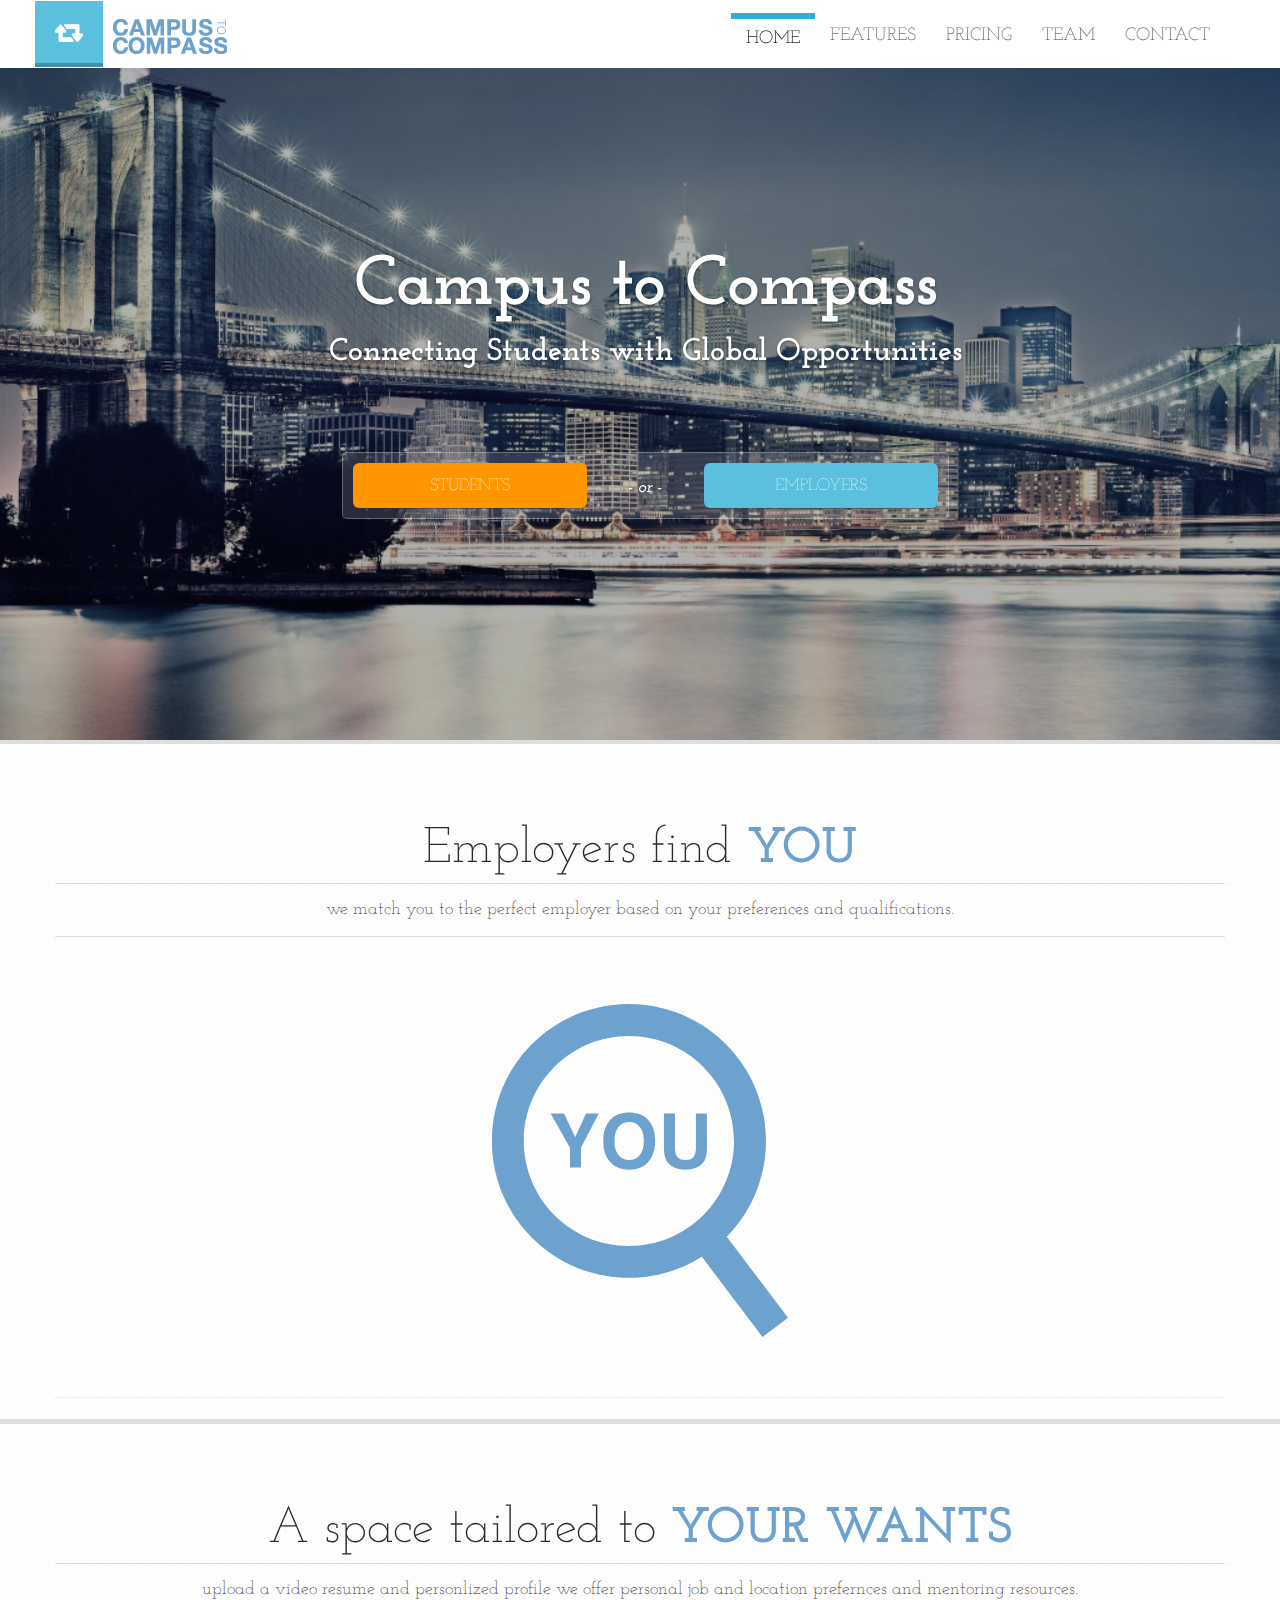
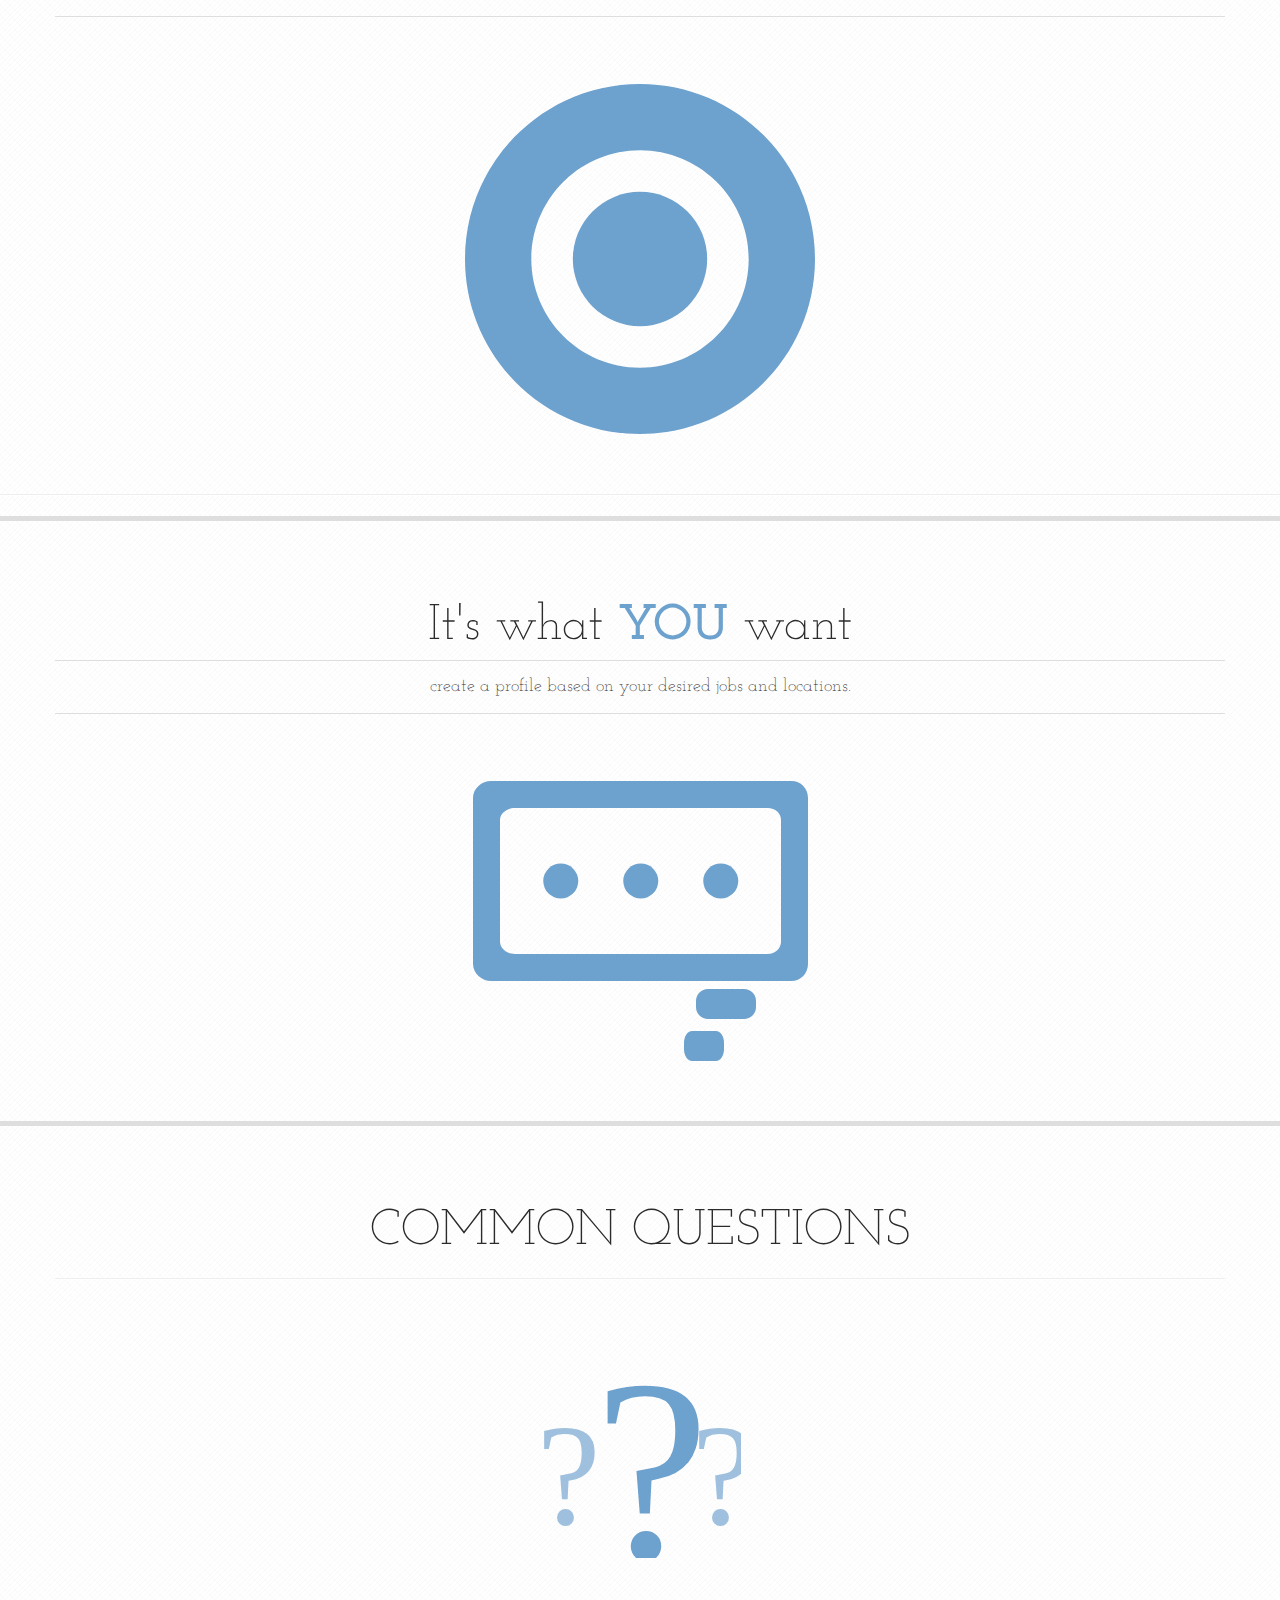
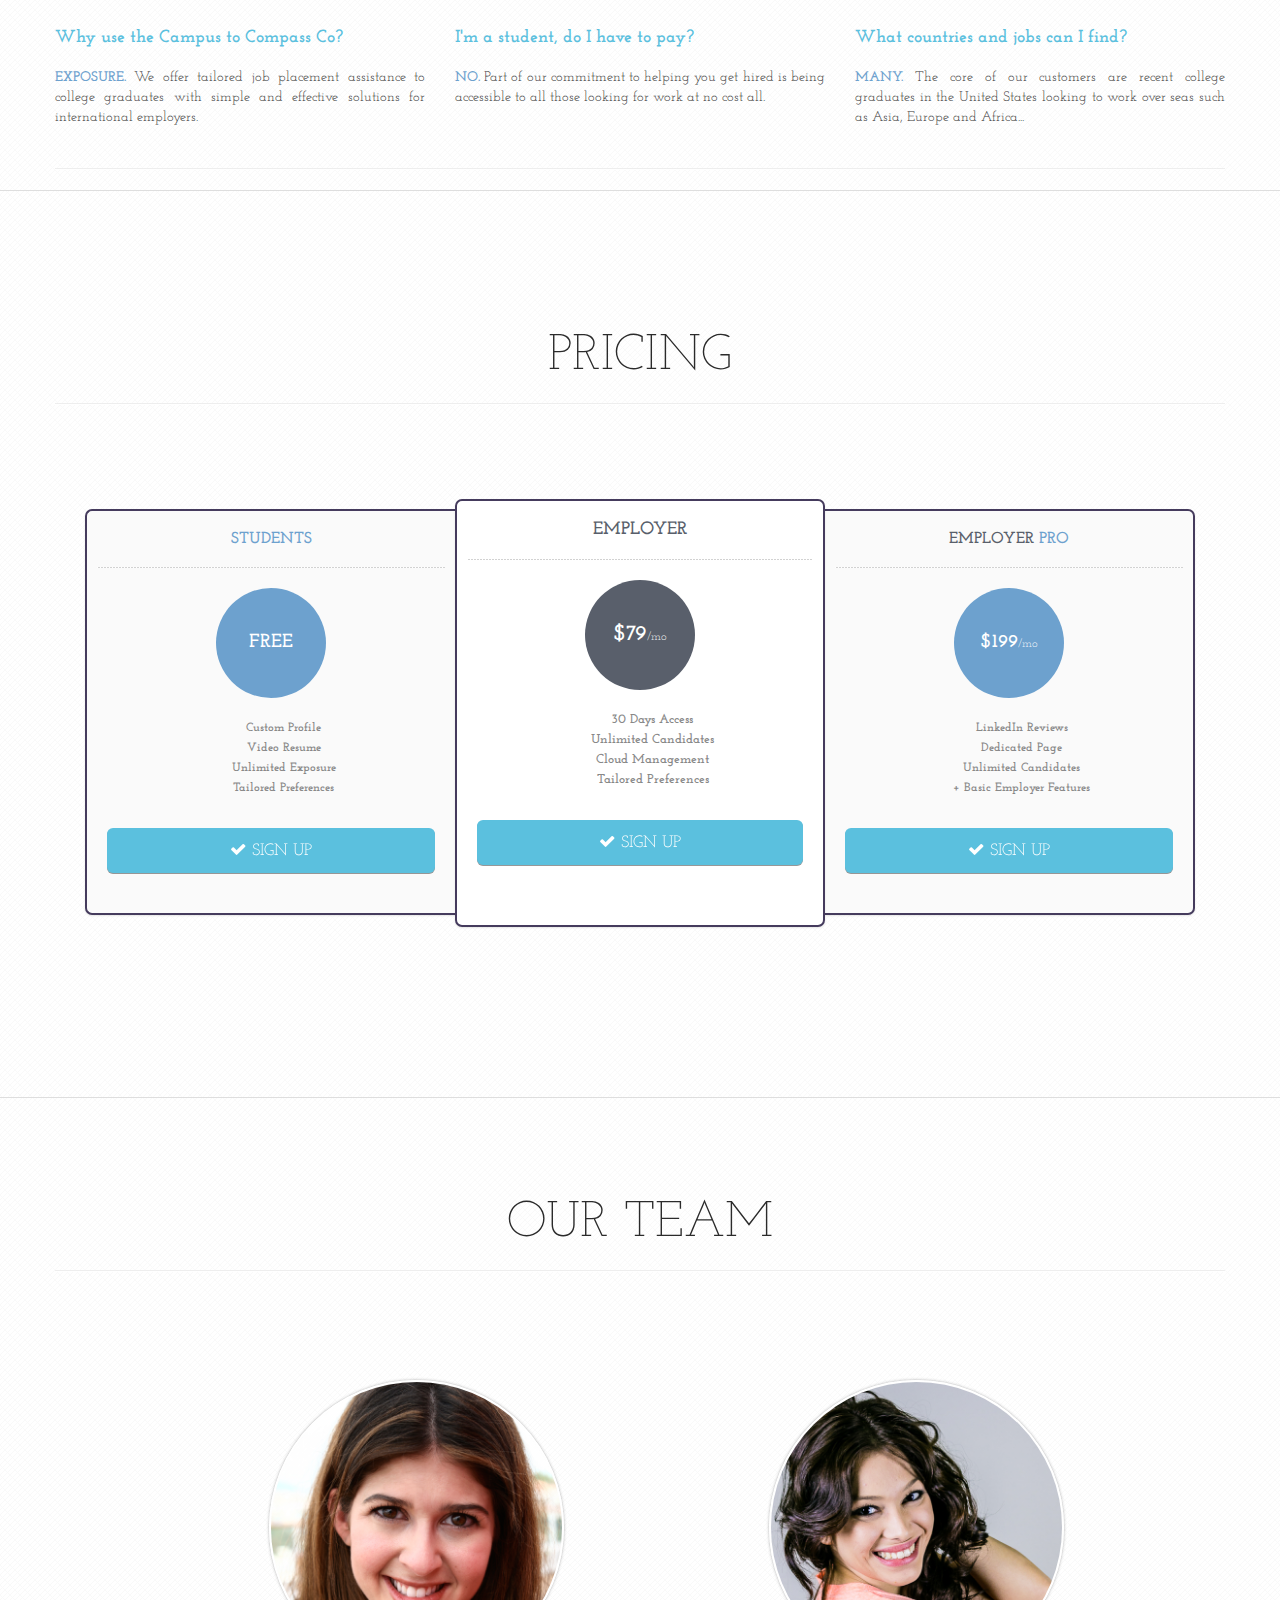
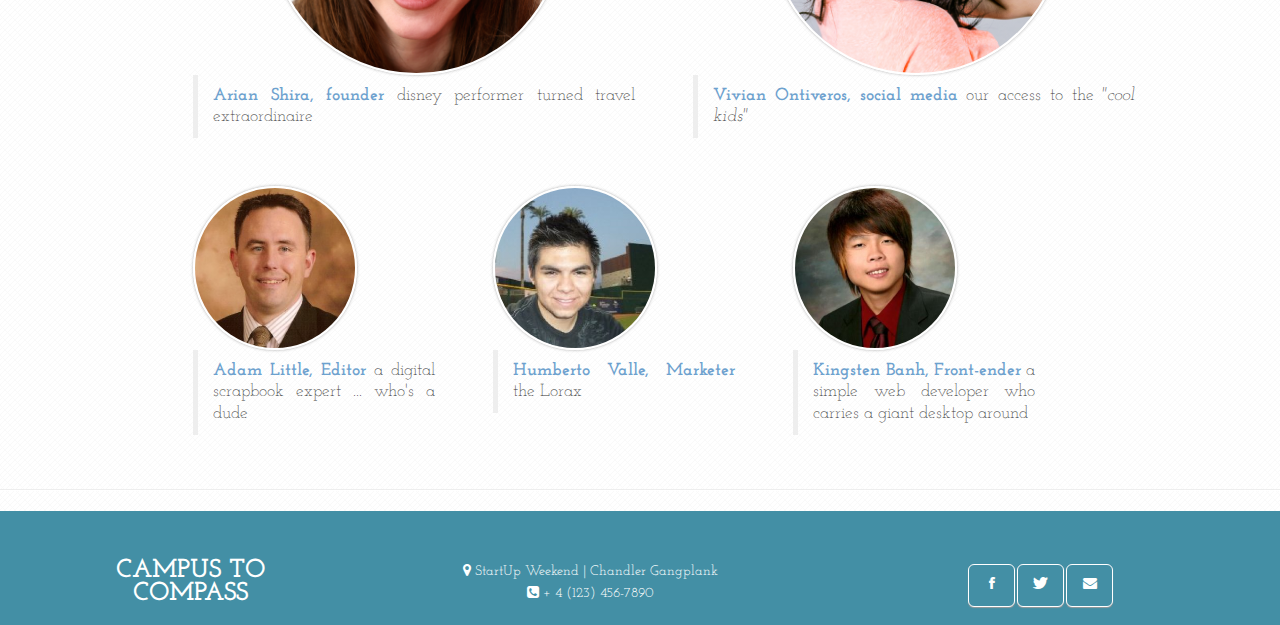
==== index.html @ 95ea0966 "initial commit" ====
<!DOCTYPE html>
<html lang="en">
	<head>
		<meta charset="utf-8">
		<title>Campus to Compass | Connecting Students with Global Opportunities</title>
		<meta name="viewport" content="width=device-width, initial-scale=1.0">
		<meta name="description" content="responsive parallax Bootstrap template">
		<meta name="author" content="ArtLabs">

		<!-- STYLES -->
		<link href="assets/css/animate.min.css" rel="stylesheet">
		<link href="assets/css/bootstrap.css" rel="stylesheet">
		<link href="assets/css/bootstrap-responsive.css" rel="stylesheet">
		<!--<link href="assets/css/flat-ui.css" rel="stylesheet">-->

		<!-- CUSTOM STYLE SHEETS-->
		<link href="assets/css/style.css" rel="stylesheet">

		<!-- FontAwesome styles (iconic font)-->
		<link href="assets/css/font-awesome.min.css" rel="stylesheet">
		<!-- prettyPhoto styles -->

		<!-- Gallery inlarge script styles-->
		<link href="assets/css/prettyPhoto.css" rel="stylesheet" type="text/css" />

		<!-- Le HTML5 shim, for IE6-8 support of HTML5 elements -->
		<!--[if lt IE 9]>
		      <script src="http://html5shim.googlecode.com/svn/trunk/html5.js"></script>
		    <![endif]-->

		<!-- Google web fonts -->
		<link href='http://fonts.googleapis.com/css?family=Josefin+Slab' rel='stylesheet' type='text/css'>

		<!-- Le fav and touch icons -->
		<link rel="shortcut icon" href="assets/ico/favicon.ico">
		<link rel="apple-touch-icon-precomposed" sizes="144x144" href="assets/ico/apple-touch-icon-144-precomposed.png">
		<link rel="apple-touch-icon-precomposed" sizes="114x114" href="assets/ico/apple-touch-icon-114-precomposed.png">
		<link rel="apple-touch-icon-precomposed" sizes="72x72" href="assets/ico/apple-touch-icon-72-precomposed.png">
		<link rel="apple-touch-icon-precomposed" href="assets/ico/apple-touch-icon-57-precomposed.png">
	</head>

<body data-spy="scroll" data-target=".scroller-spy">

	<!-- MAIN WRAPPER -->
	<div class="main-wrapper">
		<!--START SCROLL EVENTS ELEMENTS-->
		<!-- !!CLICK EVENT TOP SCROLL-->
		<div class="top-link-click right hidden-phone"></div>
		<!-- !!HOVER EVENT TOP SCROLL-->
		<div class="top-link right hidden-phone"></div>
		<!-- !!HOVER EVENT TOP SCROLL-->
		<div class="bottom-link right hidden-phone"></div>
		<!-- !!CLICK EVENT TOP SCROLL-->
		<div class="bottom-link-click right hidden-phone"></div>
		<div class="top-corner"></div>
		<div class="bottom-corner"></div>
		<!--/. SCROLL EVENTS ELEMENTS-->

		<!-- START HEADER -->
		<header class="headertop needhead" id="header-section">

			<!-- START PARALLAX BG -->
			<div class="innerbg">
				<div class="overlaybg">

					<!-- START TOP MENU -->
					<div class="nav-top">
						<!-- navbar-fixed-top -->
					  <div class="navbar navbar-fixed-top" id="top-nav">
							<!-- INNER-->
					    <div class="navbar-inner">
					      <div class="container">

									<!-- Collapse button -->
									<button type="button" class="btn btn-navbar" data-toggle="collapse" data-target=".nav-collapse">
										<span class="icon-bar"></span>
										<span class="icon-bar"></span>
										<span class="icon-bar"></span>
									</button>

									<!-- LOGO -->
									<a class="brand" href="index.html">
									<span><i class="fa-icon-retweet"></i></span><img src="assets/img/logo.png" alt="Logo"></a>

									<!-- TOP NAVIGATION-->
									<div id="main-nav" class="scroller-spy">
										<nav class="nav-collapse collapse" >
										  <ul class="nav pull-right" id="nav">
												<li class="active"><a href="#header-section">HOME</a> </li>
												<li><a href="#features-section">FEATURES</a> </li>
												<li><a href="#pricing">PRICING</a> </li>
												<li><a href="#team">TEAM</a> </li>
												<li><a href="mailto:someone@example.com?Subject=Hello%20again" target="_top">CONTACT</a></li>
										  </ul>
										</nav>
									</div>
							  </div>
					    </div>
					  </div>
					</div> <!-- END TOP MENU -->

					<!-- HEADER MAIN-->
					<div class="hero-unit">
						<div class="container">
							<div class="row-fluid">
								<div class="text-center">
									<hr class="half">
									<h1 class="">Campus to Compass</h1>
									<h2 class="text-center">
										<span class="get-it">Connecting Students with Global Opportunities</span>
									</h2>
									<hr class="half">

									<div class="camein">
										<p class="">
											<a href="#features-section" class="btn btn-large btn-danger btn-block-third " title="">STUDENTS</a>
											<i class="or">- or -</i>
											<a href="employer.html" class="btn btn-large btn-block-third btn-info" title="">EMPLOYERS</a>
										</p>
									</div>
								</div>
							</div>
						</div>
					</div> <!-- End Header Main -->
				</div><!-- /overlaybg-->
			</div><!--/ END PARALLAX BG-->

		</header> <!-- End Header -->

		<!-- HOW DOES IT WORK? -->
		<section  id="features-section">

			<!-- MARKETING INTRO-->
			<div class="panel first">
				<div class="container">
					<div class="row-fluid">
						<div class="span12 text-center">
							<span class="smallTitle"> Employers find <strong>YOU</strong>
								<span class="inner">we match you to the perfect employer based on your preferences and qualifications.</span>
							</span>
						</div>
					</div>
				</div>
			</div> <!-- END MARKETING INTRO -->

			<div class="container">
				<!-- FEATURED IMAGE -->
				<div class="row featured-image">
					<div class="span12 text-center">
						<img src="assets/img/findYou.svg" alt="responsive" />
					</div>
				</div> <!-- END FEATURED -->

				<br>
				<br>
				<hr>
		</section> <!-- END FEATURED SECTION -->

		<!-- WHY IS IT DIFFERENT? -->
		<section  id="features-section">
			<!-- MARKETING INTRO-->
			<div class="panel first">
				<div class="container">
					<div class="row-fluid">
						<div class="span12 text-center">
							<span class="smallTitle"> A space tailored to <strong>YOUR WANTS</strong>
								<span class="inner">upload a video resume and personlized profile we offer personal job and location prefernces and mentoring resources.</span>
							</span>
						</div>
					</div>
				</div>
			</div> <!-- END MARKETING INTRO -->

			<div class="container">
				<!-- FEATURED IMAGE -->
				<div class="row featured-image">
					<div class="span12 text-center">
						<img src="assets/img/targetYou.svg" alt="responsive" />
					</div>
				</div> <!-- END FEATURED -->
			</div> <!-- END CONTAINER-->

			<br>
			<br>
			<hr>
		</section> <!-- END FEATURED SECTION -->

		<!-- HOW DO I USE IT? -->
		<section  id="features-section">

			<!-- MARKETING INTRO-->
			<div class="panel first">
				<div class="container">
					<div class="row-fluid">
						<div class="span12 text-center">
							<span class="smallTitle"> It's what <strong>YOU</strong> want
								<span class="inner">create a profile based on your desired jobs and locations.</span>
							</span>
						</div>
					</div>
				</div>
			</div> <!-- END MARKETING INTRO -->

			<div class="container photo">
				<!-- FEATURED IMAGE -->
				<div class="row featured-image">
					<div class="span12 text-center">
						<img src="assets/img/wants.svg" alt="responsive" />
					</div>
				</div> <!-- END FEATURED -->
			</div> <!-- END CONTAINER-->
		</section> <!-- END FEATURED SECTION -->


		<!-- COMMON QUESTION -->
		<section  id="features-section">

			<div class="panel first">
				<div class="container">
					<div class="row-fluid">
						<div class="span12 text-center">
							<span> COMMON QUESTIONS
								<hr>
							</span>
						</div>
					</div>
				</div>
			</div> <!-- END MARKETING INTRO -->

			<div class="container">
				<!-- FEATURED IMAGE -->
				<div class="row featured-image">
					<div class="span12 text-center">
						<img src="assets/img/questions.svg" alt="responsive" />
						<br>
						<br>
						<br>
						<br>
					</div>
				</div> <!-- END FEATURED -->

				<!-- BOTTOM PARAGRAPHS -->
				<div class="row-fluid">
					<div class="span4">
					<h4>Why use the Campus to Compass Co?</h4>
						<p class="">
							<strong>EXPOSURE.</strong> We offer tailored job placement assistance to college graduates with simple and effective solutions for international employers.
						</p>
					</div>

					<div class="span4">
						<h4>I'm a student, do I have to pay?</h4>
						<p class="">
							<strong>NO.</strong> Part of our commitment to helping you get hired is being accessible to all those looking for work at no cost all.
						</p>
					</div>

					<div class="span4">
						<h4>What countries and jobs can I find?</h4>
						<p class="">
							<strong>MANY.</strong> The core of our customers are recent college graduates in the United States looking to work over seas such as Asia, Europe and Africa...
						</p>
					</div>
				</div>
				<hr>
			</div> <!-- END CONTAINER-->
	</section> <!-- END FEATURED SECTION -->




		<!-- TEAM SECTION -->
		<section class="" id="pricing">

			<br>
			<br>
			<br>
		<!-- PRICE SECION -->
		<div class="panel first">
			<div class="container">
				<div class="row-fluid">
					<div class="span12 text-center">
						<span> PRICING
							<hr>
						</span>
					</div>
				</div>
			</div>
		</div> <!-- END MARKETING INTRO -->

			<!--  PRICE SECTION -->
			<div class="container">
				<div class="row-fluid text-center plans">
					<div class="plan span4">
					  <h2 class="plan-title"><strong>STUDENTS</strong></h2>
					  <p class="plan-price">FREE</p>
						  <ul class="plan-features">
								<li><strong>Custom Profile</strong></li>
								<li><strong>Video Resume</strong></li>
								<li><strong>Unlimited Exposure</strong></li>
								<li><strong>Tailored Preferences</strong></li>
						  </ul>
					  <p class="text-center">
					  	<a class="btn btn-info btn-block btn-large" href="studentSignUp.html" title=""><i class="fa-icon-ok"></i> SIGN UP</a>
					  </p>
					</div>

					<div class="plan plan-tall span4">
					  <h2 class="plan-title">EMPLOYER</h2>
					  <p class="plan-price">$79<span>/mo</span></p>
						  <ul class="plan-features">
								<li><strong>30 Days Access</strong></li>
								<li><strong>Unlimited Candidates</strong></li>
								<li><strong>Cloud Management</strong></li>
								<li><strong>Tailored Preferences</strong></li>
						  </ul>
					  <p class="text-center">
							<a class="btn btn-info btn-block btn-large" href="employerSignUp.html" title=""><i class="fa-icon-ok"></i> SIGN UP</a>
					  </p>
					</div>

					<div class="plan span4">
					  <h2 class="plan-title">EMPLOYER <strong>PRO</strong></h2>
					  <p class="plan-price">$199<span>/mo</span></p>
						  <ul class="plan-features">
								<li><strong>LinkedIn Reviews</strong></li>
								<li><strong>Dedicated Page</strong></li>
								<li><strong>Unlimited Candidates</strong></li>
								<li><strong>+ Basic Employer Features</strong></li>
						  </ul>
					  <p class="text-center">
					  	<a class="btn btn-info btn-block btn-large" href="employerSignUp.html" title=""><i class="fa-icon-ok"></i> SIGN UP</a>
					  </p>
					</div>
				</div><!-- END row-fluid-->
			</div><!-- END CONTAINER-->

			<br>
			<br>
			<br>
			<br>
			<br>
			<br>
		</section> <!-- END PRICE SECTION -->


			<div class="container" id="team">

				<br>
				<br>
						<div class="row-fluid panel">
							<div class="span12 text-center">
								<span>OUR TEAM
									<hr>
								</span>
							</div>
						</div>
					<div class="row-fluid">


						<div class="span5 text-center testimonial-box offset1">
							<div class="row-fluid">
								<div class="span8 offset2">
									<img src="images/arian.png" class="img-circle" alt="" />
								</div>
							</div>
							<blockquote>
									<p>
									  <a href=""><strong>Arian Shira, founder</strong></a> disney performer turned travel extraordinaire
									</p>
							</blockquote>
						</div>

						<div class="span5 text-center testimonial-box">
							<div class="row-fluid">
								<div class="span8 offset2">
									<img src="images/vivian.png" class="img-circle" alt="">
								</div>
							</div>
							<blockquote class="">
									<p>
									  <a href="https://www.facebook.com/vivianontiveros23?fref=ts"><strong>Vivian Ontiveros, social media</strong></a> our access to the <em>"cool kids"</em>
									</p>
							</blockquote>
						</div>

						<div class="span3 text-center testimonial-box offset1 ">
							<div class="row-fluid">
								<div class="span8">
									<img src="images/adam.png" class="img-circle" alt="">
								</div>
							</div>
							<blockquote>
									<p>
										<a href="http://www.linkedin.com/in/adamlittle1"><strong>Adam Little, Editor</strong></a> a digital scrapbook expert ... who's a dude
									</p>
							</blockquote>
						</div>

						<div class="span3 text-center testimonial-box">
							<div class="row-fluid">
								<div class="span8">
									<img src="images/humberto.png" class="img-circle" alt="">
								</div>
							</div>
							<blockquote>
									<p>
										<a href="http://www.linkedin.com/in/humbertovalle"><strong>Humberto Valle,     Marketer</strong></a> the Lorax
									</p>
							</blockquote>
						</div>

						<div class="span3 text-center testimonial-box">
							<div class="row-fluid">
								<div class="span8">
									<img src="images/kingsten.png" class="img-circle" alt="">
								</div>
							</div>
							<blockquote>
									<p>
										<a href="http://www.linkedin.com/in/kingstenbanh/"><strong>Kingsten Banh, Front-ender</strong></a> a simple web developer who carries a giant desktop around
									</p>
							</blockquote>
						</div>
					</div><!--/ROW-->
				</div><!-- /CONTAINER -->

			<hr>

		</section> <!-- END TEAM SECTION -->


		<!-- FOOTER -->
		<footer class="footer" id="contact-section">
			<div class="container">
				<div class="row-fluid">
					<div class="span3 text-center">
						<a class="brand" href="" title="">CAMPUS TO COMPASS</a>
					</div>

					<div class="span5 text-center">
						<address>
							 <i class="fa-icon-map-marker"></i> StartUp Weekend | Chandler Gangplank <br>
							<i class="fa-icon-phone-sign"></i> + 4 (123) 456-7890
							<div class="foot-line"></div>
						</address>
					</div>

					<div class="span4 text-center">
						<ul class="social-top">

							<li><a href="#" title=""><i class="fa-icon-facebook"></i></a></li>
							<li><a href="https://twitter.com/campustocompass" title=""><i class="fa-icon-twitter"></i></a></li>
							<li><a href="mailto:someone@example.com?Subject=Hello%20again" target="_top"><i class="fa-icon-envelope-alt"></i></a></li>
						</ul>
					</div>
				</div><!-- END ROW-FLUID-->
			</div>
		</footer><!-- END FOOTER -->
	</div><!-- END: MAIN-WRAPPER-->


	<!-- Le javascript
	    ================================================== -->
	<!-- Placed at the end of the document so the pages load faster -->

	<script src="assets/js/jquery.js" type="text/javascript"></script>
	<script src="assets/js/google-code-prettify/prettify.js" type="text/javascript"></script>
	<script src="assets/js/bootstrap-transition.js" type="text/javascript"></script>
	<script src="assets/js/bootstrap-alert.js" type="text/javascript"></script>
	<script src="assets/js/bootstrap-modal.js" type="text/javascript"></script>
	<script src="assets/js/bootstrap-dropdown.js" type="text/javascript"></script>
	<script src="assets/js/bootstrap-scrollspy.js" type="text/javascript"></script>
	<script src="assets/js/bootstrap-tab.js" type="text/javascript"></script>
	<script src="assets/js/bootstrap-tooltip.js" type="text/javascript"></script>
	<script src="assets/js/bootstrap-popover.js" type="text/javascript"></script>
	<script src="assets/js/bootstrap-button.js" type="text/javascript"></script>
	<script src="assets/js/bootstrap-collapse.js" type="text/javascript"></script>
	<script src="assets/js/bootstrap-carousel.js" type="text/javascript"></script>
	<script src="assets/js/bootstrap-typeahead.js" type="text/javascript"></script>
	<script src="assets/js/bootstrap-affix.js" type="text/javascript"></script>
	<script src="assets/js/application.js" type="text/javascript"></script>
	<script src="assets/js/jquery.easing.js" type="text/javascript" ></script>
	<script src="assets/js/jquery.waitforimages.js" type="text/javascript" ></script>
	<script src="assets/js/jquery.isotope.min.js" type="text/javascript" ></script>
	<script src="assets/js/jquery.prettyPhoto-3.1.4-W3C.js" type="text/javascript"></script>
	<script src="assets/js/jquery.ui.totop.js" type="text/javascript"></script>
	<script type="text/javascript" src="assets/js/jquery.inview.js"></script>
	<script src="assets/js/jquery.parallax-1.1.3.js" type="text/javascript" ></script>
	<script src="assets/js/jquery.localscroll-1.2.7-min.js" type="text/javascript" ></script>
	<script src="assets/js/jquery.scrollTo-1.4.2-min.js" type="text/javascript" ></script>
	<script src="assets/js/jquery.nicescroll.min.js" type="text/javascript" ></script>
	<script type="text/javascript" src="assets/js/custom.js"></script>

	<!-- TWITTER -->
	<script src="assets/js/tweetable.jquery.js" type="text/javascript"></script>
	<script type="text/javascript">
		jQuery(function(){
			jQuery('#tweets').tweetable({
				username: 'bootstraptor',
				time: true,
				rotate: true,
				speed: 4000,
				limit: 2,
				replies: false,
				position: 'append',
				failed: "Sorry, twitter is currently unavailable for this user.",
				html5: true,
				onComplete:function(jQueryul){
					jQuery('time').timeago();
				}
			});
		});
	</script>


	<script>
		jQuery(document).ready(
	  function() {
	    jQuery("html").niceScroll({cursorcolor:"#5bc0de"});
	  }
	);
	</script>

<script>document.write('<script src="http://' + (location.host || 'localhost').split(':')[0] + ':35729/livereload.js?snipver=1"></' + 'script>')</script>

</body>
</html>
---- assets/css/style.css ----
/******************** GLOBAL ******************************/
	body{
		background: url(../img/bg.gif);/*#f5f5f5 *//*f1f7fe*/;
		font-size:14px;
		font-family: 'Josefin Slab', serif;
	}
	
	h1, h2, h3, h4{
		color:#5bc0de;
	}

	.smallTitle {
		font-size: 15px;
	}
	
	section{}
	
	strong {
		color: #6da1ce;
	}
	.container{
		max-width:1170px;
	}
	
	.main-wrapper
	{
		height: 100%;
		margin-left: auto;
		margin-right: auto;
		max-width: 1360px;
		min-height: 100%;
		min-width: 100%;
		position:relative;
		width: 100%;
	}

	.photo {
		padding-bottom: 15px;
	}
	/*************** FIX BS MARGIN on fluid scafolding **************/ 
	#container-folio.row-fluid .span6:nth-child(2n+1){
		margin-left:0px;
	}
	
	#container-folio.row-fluid .span4:nth-child(3n+1){
		margin-left:0px;
	}	
	
	#container-folio.row-fluid .span3:nth-child(4n+1){
		margin-left:0px;
	}
	
	.row-fluid.label-blocks .span4:nth-child(3n+1), 
	.row-fluid.label-blocks .span3:nth-child(4n+1),
	.row-fluid.label-blocks .span6:nth-child(2n+1){
		margin-left:0px;
	}	 
	.row-fluid.label-blocks .span4, 
	.row-fluid.label-blocks .span3,
	.row-fluid.label-blocks .span6{
		margin-bottom:30px;
	}	

/**************************** EVENTS ANIMATED ***************************/	
	.relative{
		position:relative;
		display:inline-block;
		min-height:230px;
	}
	
	.o-hidden{
		overflow:hidden;
	}
	#show1{
		position:absolute;
		top:0px;
		left:500px;
	}
	
	#show2{
		position:absolute;
		top:0px;
		right:500px;
	}
	
	#show1.animated{
		position:absolute;
		top:0px;
		left:0px;
	}
	
	#show2.animated{
		position:absolute;
		top:0px;
		right:0px;
	}
	
	.progress .bar.notactive{
		width:0% !important;
	}
	
	#showbar{
	
	}
	
/*************************** TOP ******************************/
	.navbar {
  font-size: 18px; 
 /* background:url(../img/shadowtop.png) center bottom no-repeat;
  padding-bottom:20px;
  margin-bottom:-20px;*/
  }
	
	.navbar-inner {
		border: none;
		padding-left: 4px;
		padding-right: 4px;
		padding-top:4px;
		padding-bottom:4px;
		filter: progid:DXImageTransform.Microsoft.gradient(enabled = false); 
	}

 .navbar-inner {
	background: #fff;
	filter: progid:DXImageTransform.Microsoft.gradient(enabled = false); }
  
  .navbar .nav > li > a {
	border-top:3px solid transparent;
 
 }
 .navbar .nav > li > a:hover{
	background:none;
 }
 .navbar .nav .active > a, .navbar .nav .active > a:hover, .navbar .nav  .active > a:focus {
	background: none;
	color: #2b2b2b;
	-webkit-box-shadow: none;
	-moz-box-shadow: none;
	box-shadow: none; 
	border-top:6px solid #31b0d5;
  }

	.navbar .brand {
		color: #5bc0de;
		font-size: 26px;
		font-weight: 700;
		margin-top:5px;
		position:relative;
		
	}
	
	.navbar .brand span{
		color: #fff;
		margin-left:-20px;
		background: #5bc0de;
		padding: 20px 20px 15px;
		margin-right:10px;
		-webkit-box-shadow: 0px 4px 0px  #438fa5;
		-moz-box-shadow:    0px 4px 0px #438fa5;
		box-shadow:         0px 4px 0px #438fa5;
		
		
		}
	footer .brand {
		color:#fff;
		text-decoration:none;
		font-size: 26px;
		font-weight: 700;
	}	
	footer .brand:hover {
		color:#5bc0de;
		text-shadow: -1px -1px 0px #000;
	}
	.navbar .brand:hover {
		color: #57A4C8;
	
	}
	
	.navbar-fixed-top, .navbar-static-top{
		-moz-transition: all 0.3s ease-in-out;
		-ms-transition: all 0.3s ease-in-out;
		-o-transition: all 0.3s ease-in-out;
		transition: all 0.3s ease-in-out;
		-webkit-transition: all 0.3s ease-in-out;
	
	}
	
	.navbar-fixed-top .navbar-inner, 
	.navbar-static-top .navbar-inner {
		-webkit-box-shadow: 0 4px 0px rgba(50, 50, 50, 0.03);
		-moz-box-shadow: 0 4px 0px rgba(50, 50, 50, 0.03);
		box-shadow: 0 4px 0px rgba(50, 50, 50, 0.03);
	}
	
	
	.navbar-inner{
		-moz-transition: all 0.3s ease-in-out;
		-ms-transition: all 0.3s ease-in-out;
		-o-transition: all 0.3s ease-in-out;
		transition: all 0.3s ease-in-out;
		-webkit-transition: all 0.3s ease-in-out;

	}
	
	.nav-collapse .collapse {
		-moz-transition: height 0.3s ease-in-out;
		-ms-transition: height 0.3s ease-in-out;
		-o-transition: height 0.3s ease-in-out;
		transition: height 0.3s ease-in-out;
		-webkit-transition: height 0.3s ease-in-out;
	
	}
	.navbar .nav {
		margin: 9px 10px 0 0;
	}
	
	.navbar-inner.scroll{

		padding:0px 0px 5px;
	}
	section{
		padding-top:50px;
		border-bottom:1px solid #dedede;
		
	}
	.headertop {
		padding-top:40px;
		background: #2C3E50;
		background: -moz-linear-gradient(45deg, #2C3E50 0%, #527394 100%) 50% 0 fixed;
		background: -webkit-gradient(linear, left bottom, right top, color-stop(0%,#2C3E50), color-stop(100%,#527394))50% 0 fixed;
		background: -webkit-linear-gradient(45deg, #2C3E50 0%,#527394 100%)50% 0 fixed;
		background: -o-linear-gradient(45deg, #2C3E50 0%,#527394 100%)50% 0 fixed;
		background: -ms-linear-gradient(45deg, #2C3E50 0%,#527394 100%)50% 0 fixed;
		background: linear-gradient(45deg, #2C3E50 0%,#527394 100%)50% 0 fixed;
		filter: progid:DXImageTransform.Microsoft.gradient( startColorstr='#2C3E50', endColorstr='#527394',GradientType=1 );
	}
	.hero-unit {
		margin-top:0px;
		margin-bottom:0px;
		padding-top:45px;
		
	}
	



/***************************** SOCIAL BUTTONS ******************************/	
	ul.social-top {
		display: inline-block;
		margin-top: 0px;
		margin-left: 1px;
		padding: 0px;
		padding-left: 0px;
		
	}
	
	ul.social-top li {
		background: #fff;
		
		display: block;
		float: left;
		height: 30px;
		list-style: none;
		margin: 14px 2px 4px 2px;
		-moz-transition: all 0.3s ease-in-out;
		-ms-transition: all 0.3s ease-in-out;
		-o-transition: all 0.3s ease-in-out;
		padding-top: 10px;
		padding-bottom: 1px;
		text-align: center;
		transition: all 0.3s ease-in-out;
		-webkit-transition: all 0.3s ease-in-out;
		width: 45px;
		background-position: 0px 0px;
		box-shadow: rgb(153, 153, 153) 0px 1px 1px;
-webkit-box-shadow: rgb(153, 153, 153) 0px 1px 1px;
-moz-box-shadow: rgb(153, 153, 153) 0px 1px 1px;
	}
	.thumbnail:hover ul.social-top li:hover {
		background: #2b2b2b;
		
	}
	
	
	.thumbnail:hover ul.social-top li{
		background:#16a085;
		
	}
	.thumbnail:hover ul.social-top li a{
		color:#fff;
		
	}
	
	footer ul.social-top li {
		background: #438fa5;
		border:1px solid #fff;
		display: block;
		float: left;
		height: 30px;
		list-style: none;
		margin: 3px 1px 1px;
		-moz-transition: all 0.3s ease-in-out;
		-ms-transition: all 0.3s ease-in-out;
		-o-transition: all 0.3s ease-in-out;
		padding-top: 10px;
		padding-bottom: 1px;
		text-align: center;
		transition: all 0.3s ease-in-out;
		-webkit-transition: all 0.3s ease-in-out;
		width: 45px;
		background-position: 0px 0px;
		-webkit-border-radius: 6px;
		-moz-border-radius: 6px;
		border-radius: 6px;
	}
	footer ul.social-top li:hover {
		background: #5bc0de;
		color:#16a085;
		
	}
	
	footer ul.social-top li a{
		color:#fff;
		text-decoration:none;
		display:inline-block;
		width:100%;
		height:100%;
	}
	ul.social-top li a{
		color:#16a085;
		text-decoration:none;
		display:inline-block;
		width:100%;
		height:100%;
	}
	
	



/************************** BS ELEMENTS *********************************/		
	.well {
		color:#2b2b2b;
		background:none;
		border-left:none;
		border-right:none;
		border-top:none;
		border-bottom:1px solid #ECF0F1;
		margin-bottom:40px;
		font-size:120%;
		
	}
	.well h2{
		font-size:48px;
		line-height: 1;
	}
	
	
	
	.thumbnail{
		background-color: #FFF;
		display: block;
		border-bottom-right-radius: 3px;
		border-bottom-left-radius: 3px;
		overflow: hidden;
		box-shadow: rgb(153, 153, 153) 0px 1px 1px;
		-webkit-box-shadow: rgb(153, 153, 153) 0px 1px 1px;
		-moz-box-shadow: rgb(153, 153, 153) 0px 1px 1px;
		padding:0px;
		margin-bottom:30px;

		}
		
	.thumbnail:hover{
		
	}
	 
	.thumbnail img{
		border-bottom:1px solid #dedede;
	}	
	
	.img-circle{
		-webkit-box-shadow: 0px 0px 3px rgba(50, 50, 50, 0.41);
			-moz-box-shadow:  0px 0px 3px rgba(50, 50, 50, 0.41);
				box-shadow:  0px 0px 3px rgba(50, 50, 50, 0.41);
		border: 2px solid #fff;
		
	}
	
	.navbar .btn-navbar,
	.navbar .btn-navbar:hover  {
	
		float: right;
		padding: 10px 10px;
		margin-right: 0px;
		margin-left: 5px;
		margin-top:7px;
		color: #ffffff;
		text-shadow: none;
		background-color: #fff;
		background-image: -moz-linear-gradient(top, #ffffff, #ffffff);
		background-image: -webkit-gradient(linear, 0 0, 0 100%, from(#ffffff), to(#ffffff));
		background-image: -webkit-linear-gradient(top, #ffffff, #ffffff);
		background-image: -o-linear-gradient(top, #ffffff, #ffffff);
		background-image: linear-gradient(to bottom, #ffffff, #ffffff);
		background-repeat: repeat-x;
		border: 1px solid #2b2b2b;
		border-color: rgba(0, 0, 0, 0.1) rgba(0, 0, 0, 0.1) #dedede;
		filter: progid:DXImageTransform.Microsoft.gradient(startColorstr='#ffffffff', endColorstr='#ffffffff', GradientType=0);
		filter: progid:DXImageTransform.Microsoft.gradient(enabled=false);
		box-shadow: rgb(153, 153, 153) 0px 1px 0px;
		-webkit-box-shadow: rgb(153, 153, 153) 0px 1px 0px;
		-moz-box-shadow: rgb(153, 153, 153) 0px 1px 0px;

		height:100%;
			-webkit-border-radius: 2px;
	-moz-border-radius: 2px;
	border-radius: 2px;
}
.navbar .btn-navbar .icon-bar {

	width: 30px;
	height: 4px;
	background: #2b2b2b;
	-webkit-border-radius: 1px;
	-moz-border-radius: 1px;
	border-radius: 1px;
	-webkit-box-shadow: none;
	-moz-box-shadow: none;
	box-shadow: none;
	margin:4px;
	float:none;
}
/************************************** CUSTOM STYLES *************************/
.btn.btn-action {
	background:url(../img/actionbtnalt.jpg)	center center no-repeat;
	background-size:100% 100%;
	padding:30px 0px;
	width:100%;
	min-width:100%;
	text-transform:uppercase;
}
.btn.btn-action:hover {
	background-size:120% 120%;
}

/*****
STORES ICONS 
********/

.anroid-logo{
	display:inline-block;
	float:left;
	width:40px;
	height:40px;
	background: url(../img/androidicon.png) center center no-repeat;
	margin-left:5px;
}
.appstore-logo{
	display:inline-block;
	float:left;
	width:40px;
	height:40px;
	background: url(../img/appsticon.png) center center no-repeat;
	margin-left:5px;
}

.gplay-logo{
	display:inline-block;
	float:left;
	width:40px;
	height:40px;
	background: url(../img/gplay.png) center center no-repeat;
	margin-left:5px;
}
.feature-box {

	position: relative;
	text-align: center;
	-webkit-box-sizing: border-box;
	-moz-box-sizing: border-box;
	box-sizing: border-box;
	padding:10px;
	margin: 0 0 20px 0;
}

  .feature-box p {
    font-size: 15px;
    margin-bottom: 33px; }

.feature-box-image {
  height: 170px;
  margin: 31px 0 27px;
  vertical-align: bottom; }
  .feature-box-image.big-illustration {
    height: 111px;
    margin-top: 20px;
    width: 150px; }

.feature-box-title {
  font-size: 20px;
  margin: 0; }
  
  .paragraph-middle{
	margin-bottom:5px;
  }
	
	.box, .feature-box{
		margin-bottom:30px;
		
	}
	

	.label {
		white-space:normal;
	}
	.btn{
	/*-webkit-border-radius: 0px;
	-moz-border-radius: 0px;
	border-radius: 0px;*/
	}
	i.fa-icon-large{
		font-size:112px;
		margin-top:10px;
	}
	i.fa-icon-medium{
		font-size:56px;
		
	}
	*.white{
		color:#fff;
	}
	.panel span.iwrap{
		display:block;
		width:50px;
		float:left;
		margin:10px 10px 10px 10px;
		text-align:center;
		font-size:100%;
		
	}
	.wedo p{
		padding-top:0px;
	}
	.label{
		
		padding:5px 5px;
		display:block;
		background:none;
		color:#2b2b2b;
				-webkit-box-sizing: border-box;
					-moz-box-sizing: border-box;
							box-sizing: border-box;
		
	}
	.label-new{
		border-left:1px solid #2b2b2b;
		border-right:1px solid #2b2b2b;
	}
	.label-info{
		background:#AECED8;
	}	
	
	.label-inverse{
		background:#595f6b;
	}
	
	.label-saccess{
		background:#5bc0de;
	}
	
	.label-gray{
		background:#dedede;
	}
	.label.label-large{
		display:inline-block;
		width:100%;
		min-height:150px;
		-webkit-border-radius: 7px;
			-moz-border-radius: 7px;
				border-radius: 7px;
		-webkit-box-sizing: border-box;
			-moz-box-sizing: border-box;
				box-sizing: border-box;

-webkit-box-shadow: 0px 1px 0px rgba(50, 50, 50, 0.31);
-moz-box-shadow:    0px 1px 0px rgba(50, 50, 50, 0.31);
box-shadow:         0px 1px 0px rgba(50, 50, 50, 0.31);
	}
	.label-blocks h3,
	.label-blocks h4{
		text-align:center;
		color:#2b2b2b;
		text-transform:uppercase;
		margin-top:20px;
	}
	
	.red-panel-bottom{

		background: #b94a48 url(../../images/redbg.jpg) 0% 0% fixed repeat-y;
		/*background:#2b2b2b;*/
		-webkit-box-shadow: 0 1px 3px rgba(0, 0, 0, 0.055);
			-moz-box-shadow: 0 1px 3px rgba(0, 0, 0, 0.055);
				box-shadow: 0 1px 3px rgba(0, 0, 0, 0.055);
				background-size:100% auto;
	}	
	

	
	.dark-panel-bottom{

		position:relative;
		padding:30px 0px;
		background:#2b2b2b;
		-webkit-box-shadow: 0 1px 3px rgba(0, 0, 0, 0.055);
			-moz-box-shadow: 0 1px 3px rgba(0, 0, 0, 0.055);
				box-shadow: 0 1px 3px rgba(0, 0, 0, 0.055);
		
	}
	
	/*********************** APPS PANEL **************************/
	
	.overlay-panel{
		padding: 50px 0px;
		margin:0px;
		width:100%;
		height:100%;		
		min-width:100%;
		min-height:100%;
		background: rgba(0,0,0, 0.5);
		
	}
	.overlay-panel p {
		color:#fff;
		font-weight:200;
	}
	
	.overlay-panel .label{
		border-color:#fff;
	}
	.overlay-panel .panel span{
		color:#fff;
	}	
	.overlay-panel .panel p.lead{
		padding-left:0px;
		margin-top:20px;
	}
	.red-panel-bottom .lead{
		font-size:250%;
		color:#fff;
		line-height:28px;
		font-weight:300;
		padding:3px 10px;
		display:inline-block;
		line-height:30px;
	}
	
	 .panel.marketing-lines{
	padding: 50px 0px;
	background:url(../img/bg.gif); /*#f0f0f0;*/
	border-top:1px solid #d0d0d0;
	
  }
  	.panel .lead{
		font-size:140%;
	}
	.slogan.lead{
		color:#595f6b;
		text-shadow: 0px 1px 0px #fff;
		font-size:250%;
		line-height:38px;
		font-weight:300;
		text-chadow: 0px 1px 0px #fff;
	}

	.overlay-panel .label.label-new{
		margin-top:5px;
		padding:0px 3px 3px 3px;
		display:inline-block;
		width:100%;
		line-height:40px;
		background:rgba(250,250,250, 0.1);
	}
	
	.overlay-panel hr {
		margin: 20px 0;
		border: 0;
		border-top: 1px solid rgba(0,0,0, 0.6);
		border-bottom: 1px solid rgba(250,250,250, 0.25);
	}
	.overlay-panel span.label.label-new [class^="fa-icon-"], .overlay-panel span.label.label-new[class*=" fa-icon-"]{
		font-size:35px;
	}
	p{
		text-align:justify;
		padding:10px 0px;
	}
	.feature-box p{
		text-align:center;
	}
	.pricing-table p{
		padding:0px;
		margin-top:5px;
		font-size:90%;
	}
	
	*.main-color{
		color:#2b2b2b;
	}
	.camein {
		width: 100%;
		min-width: 100%;
		display:block;
		text-align: center;
		margin-left: auto;
		margin-right: auto;
		}
	.camein p{
		min-width:50%;
		background: rgba(250,250,250, 0.15);
		position: relative;
		margin-left: auto;
		margin-right: auto;
		padding: 10px;
		-webkit-border-radius: 5px;
		-moz-border-radius: 5px;
		border-radius: 5px;
		text-align:center;
		text-align:center;
		padding-left:auto;
		padding-right:auto;
		display:inline-block;
		border:1px solid rgba(250,250,250, 0.28);
	}
	
		.btn-block-third {
			display: block;
			width: 40%;
			padding-right: 0;
			padding-left: 0;
			-webkit-box-sizing: border-box;
			-moz-box-sizing: border-box;
			box-sizing: border-box;
			float: left;
		}
		
		i.or {
			float: left;
			display: block;
			width: 20%;
			padding-top: 10px;
			text-align:center;
			font-weight:600;
			color:#fff;
			}
			#main-nav select{
				float:right;
				margin-top:10px;
			
			}
			
			.hero-unit{
				background:  none/*#ECF0F1*/;
				padding-top:160px;
				z-index:2;
				position:relative;
			}
			
			.hero-unit hr.half{
				border: none;
				margin-bottom:40px;
			}
			.hero-unit h2{
				margin-bottom:40px;
			}
			.hero-unit h1, .hero-unit h2 {
				color:#fff;
				font-weight:700;
				text-shadow: 0 1px 3px rgba(0,0,0,.4), 0 0 30px rgba(0,0,0,.075);
				
			}
			
			.hero-unit h1 {
				font-size:70px;
			}
			
			#header-section{
				position:relative;
				overflow:hidden;
			}
			#header-section .innerbg{
				background: #b94a48 url(../../images/topbg.jpg) 0% 0%  fixed; /*url(../../images/bgipad.jpg) 0% 0%  fixed;*/
				min-height:650px;
				width:100%;
				display:inline-block;
				margin:0px;
				padding:0px;
				background-size: cover;
				-moz-background-size: cover;
				-o-background-size: cover;
				-webkit-background-size: cover;
				position:relative;

				
			}
			
			
			.overlaybg{
				margin: 0px;
				width: 100%;
				height: 100%;
				min-height:650px;
				min-width: 100%;
				background: rgba(0, 0, 0, 0.3);
				padding-bottom:50px;
			}
		
			
		
	.testimonial-box{
		border:4px solid transparent;
		padding: 10px;
		box-sizing: border-box;
		-moz-box-sizing: border-box;
		-webkit-transition: 0.25s;
		-moz-transition: 0.25s;
		-o-transition: 0.25s;
		transition: 0.25s;
	}
	
	.testimonial-box:hover{
		border:4px solid #5bc0de;
		-webkit-border-radius: 7px;
		-moz-border-radius: 7px;
		border-radius: 7px;
	}
			
			
		
			hr.half {
			margin: 12px 0;
			border: 0;
			border-top: 1px solid #ECF0F1;
			border-bottom: 1px solid #ffffff;
			}
		
	.page-header{
		border-bottom:none;
		padding:20px 0px;
		
	}
	
	
	.page-header.slogan span{
		margin-bottom:20px;
	}
	
	.page-header h3{
		font-size:60px;
		text-transform:uppercase;
		
		border-bottom:14px solid #2b2b2b;
		display:inline-block;
		line-height:70px;
		color:#16a085;
		width:100%;
		padding-bottom:0px;
		
		
	}
	
	.page-header h3 small{
		color:#4b4b4b;
		border-bottom:none;
		font-size:18px;
	}
	
	.page-header.well h3{
		font-size:26px;
		text-transform:uppercase;
	}






/**************************** TEAM & ABOUT ***************************/
#team-section{
	background:#fff;
}

.team-items-row{
	margin-bottom:70px;
	display:inline-block;
}

.skills-services{
width:100%;
display:inline-block;
padding:50px 0px;


margin-bottom:-55px;
}

.skills-services h3{
	margin-bottom:20px;

}

h3{
	text-shadow: 1px 1px 0px rgba(255, 255, 255, 1);
}

.progress, .ui-slider {
  background: #e8edf2;
  border-radius: 32px;
  height: 10px;
  -webkit-box-shadow: none;
  -moz-box-shadow: none;
  box-shadow: none;
  filter: progid:DXImageTransform.Microsoft.gradient(enabled = false); }
  .progress .bar, .ui-slider .bar {
    background: #2b2b2b;
    -webkit-box-shadow: none !important;
    -moz-box-shadow: none !important;
    box-shadow: none !important;
    filter: progid:DXImageTransform.Microsoft.gradient(enabled = false); }
  .progress .bar-success, .ui-slider .bar-success {
    background-color: #2ecc71;
    filter: progid:DXImageTransform.Microsoft.gradient(enabled = false); }
  .progress .bar-warning, .ui-slider .bar-warning {
    background-color: #FFAA49;
    filter: progid:DXImageTransform.Microsoft.gradient(enabled = false); }
  .progress .bar-danger, .ui-slider .bar-danger {
    background-color: #e74c3c;
    filter: progid:DXImageTransform.Microsoft.gradient(enabled = false); }
  .progress .bar-info, .ui-slider .bar-info {
    background-color: #3498db;
    filter: progid:DXImageTransform.Microsoft.gradient(enabled = false); }
/****************************** FEATURES ***************************************/

	#features-section{
				border-top: 4px solid #dedede;
				min-height:550px;
				position:relative;
				overflow:hidden;
				color:#333;
				
	}
	
	.feature-box:hover{

	}
		
		 .panel{
				display:inline-block;
				width:100%;
				min-width:100%;
				min-height:100px;
				z-index:3;
				margin:0px 0px 0px;
				color:#2b2b2b;
				padding:60px 0px;

			}
			
			.panel.first{
				margin-top:-30px;	
			}
			
			.panel.nobg{
				background:none;
				box-shadow: none;
				-webkit-box-shadow: none;
				-moz-box-shadow: none;			
			}
			
			.panel span{

				text-shadow:none;
				font-size:50px;
				font-weight:300;
				width:100%;
				display:inline-block;
				line-height:52px;
				
			}
			
			.panel span .inner{

				text-shadow:none;
				font-size:18px;
				font-weight:300;
				width:100%;
				display:inline-block;
				color:#2b2b2b;
				text-transform:none;
				border-top:1px solid #dedede;
				border-bottom:1px solid #dedede;
			}	
			
			.panel .inner-text{
				width:100%;
				text-shadow:none;
				font-size:22px;
				font-weight:100;
				
				display:inline-block;
				color:#2b2b2b;
				text-transform:none;
				line-height:28px;
				margin-top:20px;


			}
	
	.features-more{
		padding:60px 0px 100px;
		display:inline-block;
		min-height:280px;

	}
	.features-more:first-child{
		border-top:none;
		
	}
	
	.features-more h3{
		font-size:26px;
		color:#2b2b2b;
		font-weight:400;
	}
	
	
	.features-more:nth-child(odd) h3{
		text-align:right;
	}
	
	.lead {
		margin-bottom: 20px;
		font-size: 16px;
		font-weight: 400;
		line-height: 24px;
		}

/***************************** PROJECTS ******************************/

	#portfolio-section{
				
				min-height:550px;
				position:relative;
				overflow:hidden;
			}

.proj{
	margin-bottom:40px;
}

/*******************
Izotope Boxes
********/
#container-folio{
	margin-bottom:50px;
}
.isotope-item {
	-moz-transition-property: -moz-transform, opacity;
	-ms-transition-property: -moz-transform, opacity;
	-o-transition-property: top, left, opacity;
	transition-property: transform, opacity;
	-webkit-transition-property: -webkit-transform, opacity;
}

.project-item {
	margin-bottom: 30px;
}
.isotope-item {
	-moz-transition-duration: 0.8s;
	-ms-transition-duration: 0.8s;
	-o-transition-duration: 0.8s;
	transition-duration: 0.8s;
	-webkit-transition-duration: 0.8s;
	z-index: 2;
}

.isotope-item:hover{
z-index: 3;
}

/*************
thumbnails NEWS
********/

#container-folio .thumbnail, #container-folio .thumbnail:hover{
	box-shadow: none;
-webkit-box-shadow: none;
-moz-box-shadow: none;

-webkit-box-sizing: border-box;
-moz-box-sizing: border-box;
box-sizing: border-box;
}

#container-folio .thumbnail img, #container-folio .thumbnail img:hover{

}

#container-folio .thumbnail h4 a{
	color:#2b2b2b;
	border-bottom:1px dashed #dedede;
}

#container-folio .thumbnail h4 a:hover{
	color:#333;
	border-bottom:1px dashed #333;
	text-decoration:none;
}

.news-thumb h4{
	font-size:160%;
	margin-top:20px;
}
.thumbnail.news-thumb img {
border-bottom: none;
}
.client-wrap{
	
	margin-bottom:50px;

}
.logo-client {
	border-right:1px solid #dedede;
	padding-bottom:30px;
	padding-right:30px;
	box-sizing:border-box;
	-moz-box-sizing:border-box;
	
}
.logo-client:first-child {
	border-left:none;
}
.logo-client:last-child {
	border-right:none;
}


.news-thumb .caption{
	border-right:1px solid #dedede;
	padding-right:30px;
}

.thumbnail .img-wrap{
	position:relative;
	overflow:hidden;
	width:100%;
	height:100%;
	height:180px;
}
.thumbnail .img-wrap img{
	
	width:100%;
	height:auto;
	display:block;
}

.thumbnail .demo-browser .caption {
position: absolute;
bottom: -110%;
transition: all 0.3s ease-in;
-moz-transition: all 0.3s ease-in;
-webkit-transition: all 0.3s ease-in;
-o-transition: all 0.3s ease-in;
display:inline-block;
padding:5%;
width:90%;
background:rgba(250,250,250, 0.95);
filter: alpha(opacity=0);
			filter: progid:DXImageTransform.Microsoft.Alpha(opacity=0);
			-moz-opacity: 0;
			-khtml-opacity: 0;
			opacity: 0;



}

.thumbnail:hover .demo-browser .caption {
			bottom: 0%;
			filter: alpha(opacity=100);
			filter: progid:DXImageTransform.Microsoft.Alpha(opacity=100);
			-moz-opacity: 1;
			-khtml-opacity: 1;
			opacity: 1;
}



/***************************** PRICE ********************************/
#price-section{
	background:#fff;
		
	-webkit-box-shadow: 0 1px 3px rgba(0, 0, 0, 0.055);
		-moz-box-shadow: 0 1px 3px rgba(0, 0, 0, 0.055);
			box-shadow: 0 1px 3px rgba(0, 0, 0, 0.055);
	background-size:100% auto;
	padding-top:50px;
}
#price-section .overlay-panel{
	padding-top:50px;
	background:rgba(0,0,0, 0.4)
}
 .pricing-table-header .price-header{

	background-size: 16px 16px;

	color: #fff;
	padding: 19px 0px 20px;
	width:100%;
	margin-bottom:15px;
	display:inline-block;
	font-size: 26px;
	font-weight: 700;

}

.gray .pricing-table-header .price-header {
	background: #34495E;
}

.green .pricing-table-header .price-header {
	background: #2ECC71;
}

.dark-green .pricing-table-header .price-header {
	background:rgba(0,0,0, 0.7);
}

.red .pricing-table-header .price-header {
	background: #E74C3C;
}
.pricing-table-features, .pricing-table-header .price-value{
	padding:20px;
}
.feature-box.price-feature-box {
	padding:0px;
	background:rgba(250,250,250, 0.9);
	border:1px solid rgba(250,250,250, 0.3);
			-webkit-box-shadow: 0px 2px 30px rgba(50, 50, 50, 0.05), 0px 0px 5px rgba(50, 50, 50, 0.05);
		-moz-box-shadow:    0px 0px 20px rgba(50, 50, 50, 0.05), 0px 0px 5px rgba(50, 50, 50, 0.05);
		box-shadow:         0px 0px 30px rgba(50, 50, 50, 0.05), 0px 0px 5px rgba(50, 50, 50, 0.05);
}

.pricing-table-sign-up{
	padding:20px;
}
/************************* PLANS ****************************************************/
/*
 * Copyright (c) 2013 Thibaut Courouble
 * http://www.cssflow.com
 *
 * Licensed under the MIT License:
 * http://www.opensource.org/licenses/mit-license.php
 */
 
.plans {
  margin: 0px auto 50px ;
  zoom: 1;
}
.plans:before, .plans:after {
  content: '';
  display: table;
}
.plans:after {
  clear: both;
}

.plan {
  float: left;
  width: 220px;
  margin: 10px 0;
  padding: 20px;
  text-align: center;
  background: #fafafa;
  background-clip: padding-box;
  border: solid #453b5d;
  border-width: 2px 0 2px 2px;
  -webkit-box-sizing: border-box;
  -moz-box-sizing: border-box;
  box-sizing: border-box;
  -webkit-box-shadow: 0 1px 2px rgba(0, 0, 0, 0.1);
  box-shadow: 0 1px 2px rgba(0, 0, 0, 0.1);

}
.span4.plan:first-child {
  border-top-left-radius: 7px;
  border-bottom-left-radius: 7px;
  margin-right:-30px;
  margin-left:30px;
}
.plan:last-child {
  border-width: 2px;
  border-top-right-radius: 7px;
  border-bottom-right-radius: 7px;
}

.plan-title {
  position: relative;
  margin: -20px -10px 20px;
  padding: 20px;
  line-height: 1;
  font-size: 16px;
  font-weight: bold;
  color: #595f6b;
  border-bottom: 1px dashed #d2d2d2;
  
}
.plan-title:before {
  content: '';
  position: absolute;
  bottom: -1px;
  left: 0;
  right: 0;
  height: 1px;
  background-size: 3px 1px;
  background-image: -webkit-linear-gradient(left, white, white 33%, #d2d2d2 34%, #d2d2d2);
  background-image: -moz-linear-gradient(left, white, white 33%, #d2d2d2 34%, #d2d2d2);
  background-image: -o-linear-gradient(left, white, white 33%, #d2d2d2 34%, #d2d2d2);
  background-image: linear-gradient(to right, white, white 33%, #d2d2d2 34%, #d2d2d2);
}

.plan-price {
 margin: 0 auto 20px;
width: 110px;
height: 90px;
line-height: 90px;
font-size: 19px;
font-weight: bold;
color: white;
background: #6da1ce;
border-radius: 300px;
-webkit-border-radius: 300px;
-moz-border-radius: 100px;
display: inline-block;
text-align:center;
 
}
.plan-price > span {
  font-size: 12px;
  font-weight: normal;
  color: rgba(255, 255, 255, 0.9);
}

.plan-features {
  margin-bottom: 20px;
  line-height: 2;
  font-size: 12px;
  color: #999;
  text-align: center;
}
.plan-features li{
	list-style:none;
}
.plan-features > li > strong {
  font-weight: bold;
  color: #888;
}

.plan-button {
  display: inline-block;
  vertical-align: top;
  padding: 0 15px;
  line-height: 30px;
  font-weight: bold;
  color: white;
  text-transform: uppercase;
  text-decoration: none;
  text-shadow: 0 1px 1px rgba(0, 0, 0, 0.7);
  background: #7c69a3;
  border: 1px solid #222222;
  border-bottom-color: black;
  border-radius: 3px;
  background-image: -webkit-linear-gradient(top, #9780cc, #6f5e96);
  background-image: -moz-linear-gradient(top, #9780cc, #6f5e96);
  background-image: -o-linear-gradient(top, #9780cc, #6f5e96);
  background-image: linear-gradient(to bottom, #9780cc, #6f5e96);
  -webkit-box-shadow: inset 0 1px rgba(255, 255, 255, 0.2), inset 0 2px rgba(255, 255, 255, 0.1), 0 1px rgba(0, 0, 0, 0.1);
  box-shadow: inset 0 1px rgba(255, 255, 255, 0.2), inset 0 2px rgba(255, 255, 255, 0.1), 0 1px rgba(0, 0, 0, 0.1);
}
.plan-button:active {
  color: rgba(255, 255, 255, 0.95);
  background: #6f5e96;
  border-color: black #222222 #222222;
  background-image: -webkit-linear-gradient(top, #6f5e96, #8770b9);
  background-image: -moz-linear-gradient(top, #6f5e96, #8770b9);
  background-image: -o-linear-gradient(top, #6f5e96, #8770b9);
  background-image: linear-gradient(to bottom, #6f5e96, #8770b9);
  -webkit-box-shadow: inset 0 1px 2px rgba(0, 0, 0, 0.25);
  box-shadow: inset 0 1px 2px rgba(0, 0, 0, 0.25);
}

.plan-tall {
  margin: 0;
  background-color: white;
  border-width: 2px;
  border-radius: 7px;
  margin-right:-30px;
  position:relative;
  z-index:100;
  padding-bottom:40px;
}
.plan-tall > .plan-title {
  font-size: 18px;
}
.plan-tall > .plan-price {
  margin: 0 auto 20px;
width: 110px;
height: 90px;
line-height: 90px;
font-size: 22px;
font-weight: bold;
color: white;
background: #595f6b;
border-radius: 300px;
-webkit-border-radius: 300px;
-moz-border-radius: 100px;
display: inline-block;
text-align:center;
 
}
.plan-tall > .plan-features {
  font-size: 13px;
}
.plan-tall > .plan-button {
  padding: 0 16px;
  line-height: 32px;
}
.plan-tall + .plan {
  border-left: 0;
}

/* ############################ TWITTER WIDGET ###################### */

.tweetList li{
	list-style:none;
}

.tweetList li p{
	line-height:36px;
	font-size:32.5px;
	text-align:center;
}

span.slogan .tweetList li p p.timestamp{
	border-top:1px solid rgba(250,250,250, 0.1);
	font-size:18px;
	margin-top:10px;
	text-align:center;
	
}
i.twitt-icon{
	color:#5bc0de;
	
}

#tweets{
	height:150px;
	margin-top:20px;
}

#tweets ul li a{
	color:#5bc0de;
}

/**************************** FOOTER ***********************************************/
footer{
	padding-top:50px;
	background:#438fa5; /*#5bc0de;*/
	
}
footer *{
	color:#fff;
}
footer a{

}

#map {
display: block;
height: 250px;
width: 100%;
min-width: 100%;
max-width: 1350px;
margin-left: auto;
margin-right: auto;
margin-top:20px;
-webkit-box-shadow: 0px 0px 30px rgba(50, 50, 50, 0.52) inset;
-moz-box-shadow:    0px 0px 30px rgba(50, 50, 50, 0.52)inset;
box-shadow:         0px 0px 30px rgba(50, 50, 50, 0.52)inset;
border-top: 4px solid #2fe2bf;
}

.footer-links{
	padding-left:0px;
	margin-left:0px;
}
.footer-links li{
	list-style:none;
	float:left;
	display:inline-block;
	margin-right:5px;
	font-size:12px;
	font-weight:300;
	padding-right:5px;
	
}
.footer-links li:after{
	content:"//";
	margin-left:5px;
}

.footer-links li a{
	color:#fff;
	text-decoration:underline;
	
}

footer address{
	line-height:22px;
	.
}

/****************************** BUTTONS *********************************************/
.btn.btn-large {
padding-bottom: 16px;
padding-top: 18px;
}

.progress, .ui-slider {
	background: #e8edf2;
	border-radius: 2px;
	height: 25px;
}

.btn {
  border: none;
  background: #34495e;
  color: white;
  font-size: 16.5px;
  text-decoration: none;
  text-shadow: none;
  -webkit-box-shadow: 0px 1px 0px rgba(50,50,50, 0.5);
  -moz-box-shadow: 0px 1px 0px rgba(50,50,50, 0.5);
  box-shadow: 0px 1px 0px rgba(50,50,50, 0.5);
  -webkit-transition: 0.25s;
  -moz-transition: 0.25s;
  -o-transition: 0.25s;
  transition: 0.25s;
  -webkit-backface-visibility: hidden; 
  }
  .btn:hover, .btn:focus {
    background-color: #4e6d8d;
    color: white;
    -webkit-transition: 0.25s;
    -moz-transition: 0.25s;
    -o-transition: 0.25s;
    transition: 0.25s;
    -webkit-backface-visibility: hidden; 
	}
  .btn:active, .btn.active {
    background-color: #2c3e50;
    color: rgba(255, 255, 255, 0.75);
    -webkit-box-shadow: none;
    -moz-box-shadow: none;
    box-shadow: none; 
	}
  .btn.disabled, .btn[disabled] {
    background-color: #95a5a6;
    color: white; 
	}
  .btn.btn-large {
    padding-bottom: 12px;
    padding-top: 13px;
	}
.btn-primary {
  background-color: #428bca;
  border-color: #428bca;
}

.btn-primary:hover,
.btn-primary:focus,
.btn-primary:active,
.btn-primary.active {
  background-color: #357ebd;
  border-color: #3071a9;
}

.btn-primary.disabled:hover,
.btn-primary[disabled]:hover,
fieldset[disabled] .btn-primary:hover,
.btn-primary.disabled:focus,
.btn-primary[disabled]:focus,
fieldset[disabled] .btn-primary:focus,
.btn-primary.disabled:active,
.btn-primary[disabled]:active,
fieldset[disabled] .btn-primary:active,
.btn-primary.disabled.active,
.btn-primary[disabled].active,
fieldset[disabled] .btn-primary.active {
  background-color: #428bca;
  border-color: #428bca;
}

.btn-white{
	background:rgba(0,0,0, 0.7);
	border:2px solid #fff;
	color:#fff;
	box-sizing:border-box;
	-moz-box-sizing:border-box;
	font-size: 160%;
	padding:10px 10px 30px;
	display:inline-block;
	margin-bottom:30px;
}

.btn-white span, .panel .btn-white span{
	font-size:70%;
	display:inline-block;
	width:70%;
	line-height:20px;
	margin-top:0px;
}

.btn-warning {
  background-color: #f0ad4e;
  border-color: #f0ad4e;
}

.btn-warning:hover,
.btn-warning:focus,
.btn-warning:active,
.btn-warning.active {
  background-color: #eea236;
  border-color: #ec971f;
}

.btn-warning.disabled:hover,
.btn-warning[disabled]:hover,
fieldset[disabled] .btn-warning:hover,
.btn-warning.disabled:focus,
.btn-warning[disabled]:focus,
fieldset[disabled] .btn-warning:focus,
.btn-warning.disabled:active,
.btn-warning[disabled]:active,
fieldset[disabled] .btn-warning:active,
.btn-warning.disabled.active,
.btn-warning[disabled].active,
fieldset[disabled] .btn-warning.active {
  background-color: #f0ad4e;
  border-color: #f0ad4e;
}

.btn-danger {
  background-color: #FF9600;
  border-color: #FF9600;
}

.btn-danger:hover,
.btn-danger:focus,
.btn-danger:active,
.btn-danger.active {
  background-color: #FF9E00;
  border-color: #FF9E00;
}

.btn-danger.disabled:hover,
.btn-danger[disabled]:hover,
fieldset[disabled] .btn-danger:hover,
.btn-danger.disabled:focus,
.btn-danger[disabled]:focus,
fieldset[disabled] .btn-danger:focus,
.btn-danger.disabled:active,
.btn-danger[disabled]:active,
fieldset[disabled] .btn-danger:active,
.btn-danger.disabled.active,
.btn-danger[disabled].active,
fieldset[disabled] .btn-danger.active {
  background-color: #FF9E00;
  border-color: #FF9E00;
}

.btn-success {
  background-color: #5cb85c;
  border-color: #5cb85c;
}

.btn-success:hover,
.btn-success:focus,
.btn-success:active,
.btn-success.active {
  background-color: #4cae4c;
  border-color: #449d44;
}

.btn-success.disabled:hover,
.btn-success[disabled]:hover,
fieldset[disabled] .btn-success:hover,
.btn-success.disabled:focus,
.btn-success[disabled]:focus,
fieldset[disabled] .btn-success:focus,
.btn-success.disabled:active,
.btn-success[disabled]:active,
fieldset[disabled] .btn-success:active,
.btn-success.disabled.active,
.btn-success[disabled].active,
fieldset[disabled] .btn-success.active {
  background-color: #5cb85c;
  border-color: #5cb85c;
}

.btn-info {
  background-color: #5bc0de;
  border-color: #5bc0de;
}

.btn-info:hover,
.btn-info:focus,
.btn-info:active,
.btn-info.active {
  background-color: #46b8da;
  border-color: #31b0d5;
}

.btn-info.disabled:hover,
.btn-info[disabled]:hover,
fieldset[disabled] .btn-info:hover,
.btn-info.disabled:focus,
.btn-info[disabled]:focus,
fieldset[disabled] .btn-info:focus,
.btn-info.disabled:active,
.btn-info[disabled]:active,
fieldset[disabled] .btn-info:active,
.btn-info.disabled.active,
.btn-info[disabled].active,
fieldset[disabled] .btn-info.active {
  background-color: #5bc0de;
  border-color: #5bc0de;
}

.btn-link,
.btn-link:active,
.btn-link[disabled],
fieldset[disabled] .btn-link {
  background-color: transparent;
  background-image: none;
  -webkit-box-shadow: none;
          box-shadow: none;
}

.btn-link,
.btn-link:hover,
.btn-link:focus,
.btn-link:active {
  border-color: transparent;
}

.btn-link {
  font-weight: normal;
  color: #428bca;
  cursor: pointer;
  border-radius: 0;
}

.btn-link:hover,
.btn-link:focus {
  color: #2a6496;
  text-decoration: underline;
  background-color: transparent;
}

.btn-link[disabled]:hover,
fieldset[disabled] .btn-link:hover,
.btn-link[disabled]:focus,
fieldset[disabled] .btn-link:focus {
  color: #333333;
  text-decoration: none;
}
	  
	 .btn.btn-large.btn-demo{
		background:none;
		border:3px solid rgba(250,250,250, 0.8);
		box-sizing:border-box;
		-moz-box-sizing:border-box;
		padding-bottom: 9px;
		padding-top: 10px;
	 }
	 
	 .btn.btn-large.btn-demo:hover{
		background:rgba(0,0,0, 0.3);
		border:3px solid #fff;
		
	 }
	 
  .btn-toolbar .btn {
    font-size: 18px;
    padding: 10px 14px 9px; }
    .btn-toolbar .btn:first-child {
      -webkit-border-radius: 6px 0 0 6px;
      -moz-border-radius: 6px 0 0 6px;
      border-radius: 6px 0 0 6px; }
    .btn-toolbar .btn:last-child {
      -webkit-border-radius: 0 6px 6px 0;
      -moz-border-radius: 0 6px 6px 0;
      border-radius: 0 6px 6px 0; }

.btn-toolbar .btn.active {
  color: white; }
  
  input[type="text"].subscribe-input{
	height:45px;
	background:rgba(0,0,0, 0.6);
	border:1px solid rgba(0,0,0, 0.5);
	border-right:none;
	-moz-box-sizing:border-box;
	box-sizing:border-box;
  }
.glass-border{
	padding:20px 0px;
	-moz-box-sizing:border-box;
	box-sizing:border-box;
	border: 1px solid rgba(250,250,250, 0.28);
	background:rgba(250,250,250, 0.15);
	display:inline-block;
	max-width:60%;
	-webkit-border-radius: 5px;
		-moz-border-radius: 5px;
			border-radius: 5px;
}
.demo-headline {
  padding: 73px 0 110px;
  text-align: center; }

 /**************************** COLORS *********************************/
 
 .color-dark{
	color:#2b2b2b;
 }

/************************** SCROLL EVENT SCROLL BUTTONS ******************/
		.top-link{
			position: fixed;
			top:130px;
			right:0px;
			display:inline-block;
			z-index:10000;
			width:50px;
			height:50px;
			background:url(../img/topbottomlinks.png) 0px -50px no-repeat;
		}
		
		
		.top-link-click{
			
			position: fixed;
			top:80px;
			right:0px;
			z-index:10000;
			width:50px;
			height:50px;
			background:url(../img/topbottomlinks.png) 0px 0px  no-repeat;
			
		}
		.bottom-link-click{
			display:inline-block;
			width:50px;
			height:50px;
			position: fixed;
			bottom:10px;
			right:0px;
			z-index:10000;
			width:50px;
			height:50px;
			background:url(../img/topbottomlinks.png) 0px -150px no-repeat;
		}
		
		.bottom-link{
			position: fixed;
			bottom:60px;
			right:0px;
			display:inline-block;
			z-index:10000;
			width:50px;
			height:50px;
			background:url(../img/topbottomlinks.png) 0px -100px no-repeat;
			
			
		}
		
		.bottom-link.right, .bottom-link-click.right, .top-link-click.right, .top-link.right{
			right:-60px;
		}
			/* HOVER OPACITY EFFECT */
			.top-link-click, .top-link, .bottom-link-click
			, .bottom-link	{
					
					filter: alpha(opacity=30);
					 filter:progid:DXImageTransform.Microsoft.Alpha(opacity=30); /* IE 5.5+*/
					-moz-opacity: 0.3; /* Mozilla 1.6 - */
					-khtml-opacity: 0.3; /* Konqueror 3.1, Safari 1.1 */
					opacity: 0.3; /* CSS3 - Mozilla 1.7b +, Firefox 0.9 +, Safari 1.2+, Opera 9+ */
						-moz-transition: all 0.3s ease-in-out;
						-o-transition: all 0.3s ease-in-out;
						-webkit-transition: all 0.3s ease-in-out;
						-ms-transition: all 0.3s ease-in-out;
						transition: all 0.3s ease-in-out;
					
			}

			.top-link-click:hover, .top-link:hover, .bottom-link-click:hover
			, .bottom-link:hover{
			
					cursor:pointer;
					filter: alpha(opacity=100);
					 filter:progid:DXImageTransform.Microsoft.Alpha(opacity=100); /* IE 5.5+*/
					-moz-opacity: 1; /* Mozilla 1.6 - */
					-khtml-opacity: 1; /* Konqueror 3.1, Safari 1.1 */
					opacity: 1; /* CSS3 - Mozilla 1.7b +, Firefox 0.9 +, Safari 1.2+, Opera 9+ */
			
			}
			/* END HOVER OPACITY EFFECT */
		
		.top-corner{
			position:absolute;
			top:0px;
			left:-30px;
			width:1px;
			height:1px;
		}
		.bottom-corner{
			position:absolute;
			bottom:0px;
			left:-30px;
			width:1px;
			height:1px;
		}
		.gobottom{
			filter: alpha(opacity=0);
			filter: progid:DXImageTransform.Microsoft.Alpha(opacity=0);
			-moz-opacity: 0;
			-khtml-opacity: 0;
			opacity: 0;
			-moz-transition: all 2s ease;
			-o-transition: all 2s ease;
			-webkit-transition: all 2s ease;
			-ms-transition: all 2s ease;
			transition: all 2s ease;
			box-sizing:border-box;
			-moz-box-sizing:border-box;
			color:#fff;
			font-size:100%;
			padding-top:100px;
			float:none;
			width:100%;
		}
		
		.gobottom.active{
			filter: alpha(opacity=100);
			filter: progid:DXImageTransform.Microsoft.Alpha(opacity=100);
			-moz-opacity: 1;
			-khtml-opacity: 1;
			opacity: 1;
			padding-top:0px;
			
		}
		.gobottom a {
			color:#fff;
		}
		.gobottom a {
			color:#fff;
			text-decoration:none;
		}
		
		.gobottom:hover {
			color:rgba(250,250,250, 0.8);
			
		
		}
		
/*****************************  @MEDIA *************************************************/

@media (min-width:1200px){
	#main-nav select {
		display:none;
	}
	
}/* \media 1200 */

@media (max-width:979px){

	body{
		padding:0px;
	}
	.container, .navbar .container{
		padding:0px 40px;
	}
		
	.nav-collapse .nav > li > a:hover, 
	.nav-collapse .nav > li > a:focus, 
	.nav-collapse .dropdown-menu a:hover, 
	.nav-collapse .dropdown-menu a:focus {
		background-color: #5bc0de;
		color:#fff;
		text-shadow:none;
	}
	.navbar .nav .active > a, 
	.navbar .nav .nav .active > a:hover, 
	.navbar .nav .nav .active > a:focus {
		background-color: #5bc0de;
		color: #fff;
		text-shadow:none;
		-webkit-box-shadow: none;
		-moz-box-shadow: none;
		box-shadow: none;
		border-top: 6px solid #transparent;
}

	.collapse.in {
		padding-top:20px;
	}


	.btn-block-third {
			display: block;
			width: 100%;
			padding-right: 10px;
			padding-left: 10px;
			-webkit-box-sizing: border-box;
			-moz-box-sizing: border-box;
			box-sizing: border-box;
			float: left;
			margin-bottom:10px;
		}
		
		i.or {
			float: none;
			display: block;
			width:100%;
			margin-bottom:10px;
		}
			.camein p {
				width: 60%;
		}
		
		#header-section .hero-unit {
			background: none/*#ECF0F1*/;
			padding: 80px 20px 20px;
			}
			
	.panel.first {
		margin-top: 0px;
	}
	
	.thumbnail .img-wrap{
		max-height:100px;
	}
	
	
	 .navbar-inner{
		padding:10px 0px;
	}
	
	 .btn-navbar{
		margin-top:15px;
	}
	
	  .nav-collapse .nav > li > a,  .nav-collapse .dropdown-menu a {
		color: #2b2b2b;
		}
	
	.navbar-fixed-top, .navbar-fixed-bottom {
		position: fixed;
		margin-bottom:30px;
	}
	
	.btn-white{
		background:none;
		border:2px solid #fff;
		color:#fff;
		box-sizing:border-box;
		-moz-box-sizing:border-box;
		font-size: 100%;
		padding:10px 10px 30px;
		display:inline-block;
		margin-bottom:30px;
	}

	.glass-border {
		padding: 10px;
		-moz-box-sizing: border-box;
		box-sizing: border-box;
		border: 1px solid rgba(250,250,250, 0.28);
		background: rgba(250,250,250, 0.15);
		display: inline-block;
		max-width: 100%;
		
	}	
	.btn.btn-action {
		background:url(../img/actionbtnalt.jpg)	center center no-repeat;
		background-size:100% 100%;
		padding:30px 0px;
		width:70%;
		min-width:70%;
		text-transform:uppercase;
	}
}

@media (max-width: 767px){
	.page-header h3{
		display:block;
		text-align:center;
	}
	
	.btn-white{
		background:none;
		border:3px solid #fff;
		color:#fff;
		box-sizing:border-box;
		-moz-box-sizing:border-box;
		font-size: 160%;
		padding:10px 10px 30px;
		display:inline-block;
		margin-bottom:30px;
}
	.btn-white span, 
	.panel .btn-white span {
		font-size: 70%;
		display: inline-block;
		width: 100%;
		line-height: 20px;
		margin-top: 0px;
}

	.btn{
		
	}
	.logo-client{
		border-right:none;
		border-bottom:1px solid #dedede;
	}
	
	.news-thumb .caption{
		padding-left:30px;
	}
	
	#showbar{
		margin-top:40px;
	}
	
	.features-more {
		border-top: 14px solid #ddd;
		padding: 10px 0px;
	}
	
	.features-more{
		background: none;
		
	}
	
	.features-more:nth-child(even){
		background: none;
		
	}
	.features-more:nth-child(odd).span6{
		background: none;
		
		
	}
	
	.features-more:nth-child(odd) h3{
		text-align:left;
	}
	
	.panel span {
		text-shadow: none;
		font-size: 26px;
		line-height:30px;
	}
	
	.panel .slogan.lead{
	
		font-size:140%;
		line-height:30px;
	}
	
	.panel span .inner {
		margin-top:10px;
		font-size:16px;
		line-height:28px;
	}
	
	.text-right{
		text-align:center;
	}
	
	.red-panel-bottom .lead {
		font-size:200%;
		line-height:28px;
		text-align:left;
	}

	.caption.team-caption{
		display:inline-block;
		float:left;
		width:56%;
		padding:2%;
		margin:0px;
	}
	.sample{
		display:inline-block;
		float:left;
		width:40%;
	}
	
	.thumbnail .img-wrap{
	
	max-height:180px;
	}
	
	#header-section .hero-unit {
		padding: 70px 20px 20px;
	}
	
	.navbar-fixed-top{
		margin-bottom:30px;
	}
	
	 .navbar-inner{
		padding:5px 0px;
	}
	.hero-unit h1{
		font-size:40px;
		line-height:50px;
	}
	.hero-unit h2{
		font-size:22px;
		line-height:24px;
	}
	
	#header-section .innerbg {
		min-height: 450px;
		height:100%;
	}
	
	.panel .lead {
		font-size: 120%;
	}
	
	.span4.plan:first-child, 
	.span4.plan:last-child {
	 	border-top-left-radius: 7px;
		border-bottom-left-radius: 7px;
		border-top-right-radius: 7px;
		border-bottom-right-radius: 7px;
		margin-right: 0px;
		margin-left: 0px;
		border-width: 2px 2px 2px 2px;
		-moz-box-sizing:border-box;
		box-sizing:border-box;
	}
	.plan-tall + .plan {
		border-left: 2px;
		border: solid #453b5d;
	}
	
	.tweetList li p {
		line-height: 28px;
		font-size: 24px;
		text-align: center;
	}

}
---- assets/css/prettyPhoto.css ----
div.pp_default .pp_top,div.pp_default .pp_top .pp_middle,div.pp_default .pp_top .pp_left,div.pp_default .pp_top .pp_right,div.pp_default .pp_bottom,div.pp_default .pp_bottom .pp_left,div.pp_default .pp_bottom .pp_middle,div.pp_default .pp_bottom .pp_right{height:13px}
div.pp_default .pp_top .pp_left{background:url(../img/prettyPhoto/default/sprite.png) -78px -93px no-repeat}
div.pp_default .pp_top .pp_middle{background:url(../img/prettyPhoto/default/sprite_x.png) top left repeat-x}
div.pp_default .pp_top .pp_right{background:url(../img/prettyPhoto/default/sprite.png) -112px -93px no-repeat}
div.pp_default .pp_content .ppt{color:#f8f8f8}
div.pp_default .pp_content_container .pp_left{background:url(../img/prettyPhoto/default/sprite_y.png) -7px 0 repeat-y;padding-left:13px}
div.pp_default .pp_content_container .pp_right{background:url(../img/prettyPhoto/default/sprite_y.png) top right repeat-y;padding-right:13px}
div.pp_default .pp_next:hover{background:url(../img/prettyPhoto/default/sprite_next.png) center right no-repeat;cursor:pointer}
div.pp_default .pp_previous:hover{background:url(../img/prettyPhoto/default/sprite_prev.png) center left no-repeat;cursor:pointer}
div.pp_default .pp_expand{background:url(../img/prettyPhoto/default/sprite.png) 0 -29px no-repeat;cursor:pointer;height:28px;width:28px}
div.pp_default .pp_expand:hover{background:url(../img/prettyPhoto/default/sprite.png) 0 -56px no-repeat;cursor:pointer}
div.pp_default .pp_contract{background:url(../img/prettyPhoto/default/sprite.png) 0 -84px no-repeat;cursor:pointer;height:28px;width:28px}
div.pp_default .pp_contract:hover{background:url(../img/prettyPhoto/default/sprite.png) 0 -113px no-repeat;cursor:pointer}
div.pp_default .pp_close{background:url(../img/prettyPhoto/default/sprite.png) 2px 1px no-repeat;cursor:pointer;height:30px;width:30px}
div.pp_default .pp_gallery ul li a{background:url(../img/prettyPhoto/default/default_thumb.png) center center #f8f8f8;border:1px solid #aaa}
div.pp_default .pp_social{margin-top:7px}
div.pp_default .pp_gallery a.pp_arrow_previous,div.pp_default .pp_gallery a.pp_arrow_next{left:auto;position:static}
div.pp_default .pp_nav .pp_play,div.pp_default .pp_nav .pp_pause{background:url(../img/prettyPhoto/default/sprite.png) -51px 1px no-repeat;height:30px;width:30px}
div.pp_default .pp_nav .pp_pause{background-position:-51px -29px}
div.pp_default a.pp_arrow_previous,div.pp_default a.pp_arrow_next{background:url(../img/prettyPhoto/default/sprite.png) -31px -3px no-repeat;height:20px;margin:4px 0 0;width:20px}
div.pp_default a.pp_arrow_next{background-position:-82px -3px;left:52px}
div.pp_default .pp_content_container .pp_details{margin-top:5px}
div.pp_default .pp_nav{clear:none;height:30px;position:relative;width:110px}
div.pp_default .pp_nav .currentTextHolder{color:#999;font-family:Georgia;font-size:11px;font-style:italic;left:75px;line-height:25px;margin:0;padding:0 0 0 10px;position:absolute;top:2px}
div.pp_default .pp_close:hover,div.pp_default .pp_nav .pp_play:hover,div.pp_default .pp_nav .pp_pause:hover,div.pp_default .pp_arrow_next:hover,div.pp_default .pp_arrow_previous:hover{opacity:0.7}
div.pp_default .pp_description{font-size:11px;font-weight:700;line-height:14px;margin:5px 50px 5px 0}
div.pp_default .pp_bottom .pp_left{background:url(../img/prettyPhoto/default/sprite.png) -78px -127px no-repeat}
div.pp_default .pp_bottom .pp_middle{background:url(../img/prettyPhoto/default/sprite_x.png) bottom left repeat-x}
div.pp_default .pp_bottom .pp_right{background:url(../img/prettyPhoto/default/sprite.png) -112px -127px no-repeat}
div.pp_default .pp_loaderIcon{background:url(../img/prettyPhoto/default/loader.gif) center center no-repeat}
div.light_rounded .pp_top .pp_left{background:url(../img/prettyPhoto/light_rounded/sprite.png) -88px -53px no-repeat}
div.light_rounded .pp_top .pp_right{background:url(../img/prettyPhoto/light_rounded/sprite.png) -110px -53px no-repeat}
div.light_rounded .pp_next:hover{background:url(../img/prettyPhoto/light_rounded/btnNext.png) center right no-repeat;cursor:pointer}
div.light_rounded .pp_previous:hover{background:url(../img/prettyPhoto/light_rounded/btnPrevious.png) center left no-repeat;cursor:pointer}
div.light_rounded .pp_expand{background:url(../img/prettyPhoto/light_rounded/sprite.png) -31px -26px no-repeat;cursor:pointer}
div.light_rounded .pp_expand:hover{background:url(../img/prettyPhoto/light_rounded/sprite.png) -31px -47px no-repeat;cursor:pointer}
div.light_rounded .pp_contract{background:url(../img/prettyPhoto/light_rounded/sprite.png) 0 -26px no-repeat;cursor:pointer}
div.light_rounded .pp_contract:hover{background:url(../img/prettyPhoto/light_rounded/sprite.png) 0 -47px no-repeat;cursor:pointer}
div.light_rounded .pp_close{background:url(../img/prettyPhoto/light_rounded/sprite.png) -1px -1px no-repeat;cursor:pointer;height:22px;width:75px}
div.light_rounded .pp_nav .pp_play{background:url(../img/prettyPhoto/light_rounded/sprite.png) -1px -100px no-repeat;height:15px;width:14px}
div.light_rounded .pp_nav .pp_pause{background:url(../img/prettyPhoto/light_rounded/sprite.png) -24px -100px no-repeat;height:15px;width:14px}
div.light_rounded .pp_arrow_previous{background:url(../img/prettyPhoto/light_rounded/sprite.png) 0 -71px no-repeat}
div.light_rounded .pp_arrow_next{background:url(../img/prettyPhoto/light_rounded/sprite.png) -22px -71px no-repeat}
div.light_rounded .pp_bottom .pp_left{background:url(../img/prettyPhoto/light_rounded/sprite.png) -88px -80px no-repeat}
div.light_rounded .pp_bottom .pp_right{background:url(../img/prettyPhoto/light_rounded/sprite.png) -110px -80px no-repeat}
div.dark_rounded .pp_top .pp_left{background:url(../img/prettyPhoto/dark_rounded/sprite.png) -88px -53px no-repeat}
div.dark_rounded .pp_top .pp_right{background:url(../img/prettyPhoto/dark_rounded/sprite.png) -110px -53px no-repeat}
div.dark_rounded .pp_content_container .pp_left{background:url(../img/prettyPhoto/dark_rounded/contentPattern.png) top left repeat-y}
div.dark_rounded .pp_content_container .pp_right{background:url(../img/prettyPhoto/dark_rounded/contentPattern.png) top right repeat-y}
div.dark_rounded .pp_next:hover{background:url(../img/prettyPhoto/dark_rounded/btnNext.png) center right no-repeat;cursor:pointer}
div.dark_rounded .pp_previous:hover{background:url(../img/prettyPhoto/dark_rounded/btnPrevious.png) center left no-repeat;cursor:pointer}
div.dark_rounded .pp_expand{background:url(../img/prettyPhoto/dark_rounded/sprite.png) -31px -26px no-repeat;cursor:pointer}
div.dark_rounded .pp_expand:hover{background:url(../img/prettyPhoto/dark_rounded/sprite.png) -31px -47px no-repeat;cursor:pointer}
div.dark_rounded .pp_contract{background:url(../img/prettyPhoto/dark_rounded/sprite.png) 0 -26px no-repeat;cursor:pointer}
div.dark_rounded .pp_contract:hover{background:url(../img/prettyPhoto/dark_rounded/sprite.png) 0 -47px no-repeat;cursor:pointer}
div.dark_rounded .pp_close{background:url(../img/prettyPhoto/dark_rounded/sprite.png) -1px -1px no-repeat;cursor:pointer;height:22px;width:75px}
div.dark_rounded .pp_description{color:#fff;margin-right:85px}
div.dark_rounded .pp_nav .pp_play{background:url(../img/prettyPhoto/dark_rounded/sprite.png) -1px -100px no-repeat;height:15px;width:14px}
div.dark_rounded .pp_nav .pp_pause{background:url(../img/prettyPhoto/dark_rounded/sprite.png) -24px -100px no-repeat;height:15px;width:14px}
div.dark_rounded .pp_arrow_previous{background:url(../img/prettyPhoto/dark_rounded/sprite.png) 0 -71px no-repeat}
div.dark_rounded .pp_arrow_next{background:url(../img/prettyPhoto/dark_rounded/sprite.png) -22px -71px no-repeat}
div.dark_rounded .pp_bottom .pp_left{background:url(../img/prettyPhoto/dark_rounded/sprite.png) -88px -80px no-repeat}
div.dark_rounded .pp_bottom .pp_right{background:url(../img/prettyPhoto/dark_rounded/sprite.png) -110px -80px no-repeat}
div.dark_rounded .pp_loaderIcon{background:url(../img/prettyPhoto/dark_rounded/loader.gif) center center no-repeat}
div.dark_square .pp_left,div.dark_square .pp_middle,div.dark_square .pp_right,div.dark_square .pp_content{background:#000}
div.dark_square .pp_description{color:#fff;margin:0 85px 0 0}
div.dark_square .pp_loaderIcon{background:url(../img/prettyPhoto/dark_square/loader.gif) center center no-repeat}
div.dark_square .pp_expand{background:url(../img/prettyPhoto/dark_square/sprite.png) -31px -26px no-repeat;cursor:pointer}
div.dark_square .pp_expand:hover{background:url(../img/prettyPhoto/dark_square/sprite.png) -31px -47px no-repeat;cursor:pointer}
div.dark_square .pp_contract{background:url(../img/prettyPhoto/dark_square/sprite.png) 0 -26px no-repeat;cursor:pointer}
div.dark_square .pp_contract:hover{background:url(../img/prettyPhoto/dark_square/sprite.png) 0 -47px no-repeat;cursor:pointer}
div.dark_square .pp_close{background:url(../img/prettyPhoto/dark_square/sprite.png) -1px -1px no-repeat;cursor:pointer;height:22px;width:75px}
div.dark_square .pp_nav{clear:none}
div.dark_square .pp_nav .pp_play{background:url(../img/prettyPhoto/dark_square/sprite.png) -1px -100px no-repeat;height:15px;width:14px}
div.dark_square .pp_nav .pp_pause{background:url(../img/prettyPhoto/dark_square/sprite.png) -24px -100px no-repeat;height:15px;width:14px}
div.dark_square .pp_arrow_previous{background:url(../img/prettyPhoto/dark_square/sprite.png) 0 -71px no-repeat}
div.dark_square .pp_arrow_next{background:url(../img/prettyPhoto/dark_square/sprite.png) -22px -71px no-repeat}
div.dark_square .pp_next:hover{background:url(../img/prettyPhoto/dark_square/btnNext.png) center right no-repeat;cursor:pointer}
div.dark_square .pp_previous:hover{background:url(../img/prettyPhoto/dark_square/btnPrevious.png) center left no-repeat;cursor:pointer}
div.light_square .pp_expand{background:url(../img/prettyPhoto/light_square/sprite.png) -31px -26px no-repeat;cursor:pointer}
div.light_square .pp_expand:hover{background:url(../img/prettyPhoto/light_square/sprite.png) -31px -47px no-repeat;cursor:pointer}
div.light_square .pp_contract{background:url(../img/prettyPhoto/light_square/sprite.png) 0 -26px no-repeat;cursor:pointer}
div.light_square .pp_contract:hover{background:url(../img/prettyPhoto/light_square/sprite.png) 0 -47px no-repeat;cursor:pointer}
div.light_square .pp_close{background:url(../img/prettyPhoto/light_square/sprite.png) -1px -1px no-repeat;cursor:pointer;height:22px;width:75px}
div.light_square .pp_nav .pp_play{background:url(../img/prettyPhoto/light_square/sprite.png) -1px -100px no-repeat;height:15px;width:14px}
div.light_square .pp_nav .pp_pause{background:url(../img/prettyPhoto/light_square/sprite.png) -24px -100px no-repeat;height:15px;width:14px}
div.light_square .pp_arrow_previous{background:url(../img/prettyPhoto/light_square/sprite.png) 0 -71px no-repeat}
div.light_square .pp_arrow_next{background:url(../img/prettyPhoto/light_square/sprite.png) -22px -71px no-repeat}
div.light_square .pp_next:hover{background:url(../img/prettyPhoto/light_square/btnNext.png) center right no-repeat;cursor:pointer}
div.light_square .pp_previous:hover{background:url(../img/prettyPhoto/light_square/btnPrevious.png) center left no-repeat;cursor:pointer}
div.facebook .pp_top .pp_left{background:url(../img/prettyPhoto/facebook/sprite.png) -88px -53px no-repeat}
div.facebook .pp_top .pp_middle{background:url(../img/prettyPhoto/facebook/contentPatternTop.png) top left repeat-x}
div.facebook .pp_top .pp_right{background:url(../img/prettyPhoto/facebook/sprite.png) -110px -53px no-repeat}
div.facebook .pp_content_container .pp_left{background:url(../img/prettyPhoto/facebook/contentPatternLeft.png) top left repeat-y}
div.facebook .pp_content_container .pp_right{background:url(../img/prettyPhoto/facebook/contentPatternRight.png) top right repeat-y}
div.facebook .pp_expand{background:url(../img/prettyPhoto/facebook/sprite.png) -31px -26px no-repeat;cursor:pointer}
div.facebook .pp_expand:hover{background:url(../img/prettyPhoto/facebook/sprite.png) -31px -47px no-repeat;cursor:pointer}
div.facebook .pp_contract{background:url(../img/prettyPhoto/facebook/sprite.png) 0 -26px no-repeat;cursor:pointer}
div.facebook .pp_contract:hover{background:url(../img/prettyPhoto/facebook/sprite.png) 0 -47px no-repeat;cursor:pointer}
div.facebook .pp_close{background:url(../img/prettyPhoto/facebook/sprite.png) -1px -1px no-repeat;cursor:pointer;height:22px;width:22px}
div.facebook .pp_description{margin:0 37px 0 0}
div.facebook .pp_loaderIcon{background:url(../img/prettyPhoto/facebook/loader.gif) center center no-repeat}
div.facebook .pp_arrow_previous{background:url(../img/prettyPhoto/facebook/sprite.png) 0 -71px no-repeat;height:22px;margin-top:0;width:22px}
div.facebook .pp_arrow_previous.disabled{background-position:0 -96px;cursor:default}
div.facebook .pp_arrow_next{background:url(../img/prettyPhoto/facebook/sprite.png) -32px -71px no-repeat;height:22px;margin-top:0;width:22px}
div.facebook .pp_arrow_next.disabled{background-position:-32px -96px;cursor:default}
div.facebook .pp_nav{margin-top:0}
div.facebook .pp_nav p{font-size:15px;padding:0 3px 0 4px}
div.facebook .pp_nav .pp_play{background:url(../img/prettyPhoto/facebook/sprite.png) -1px -123px no-repeat;height:22px;width:22px}
div.facebook .pp_nav .pp_pause{background:url(../img/prettyPhoto/facebook/sprite.png) -32px -123px no-repeat;height:22px;width:22px}
div.facebook .pp_next:hover{background:url(../img/prettyPhoto/facebook/btnNext.png) center right no-repeat;cursor:pointer}
div.facebook .pp_previous:hover{background:url(../img/prettyPhoto/facebook/btnPrevious.png) center left no-repeat;cursor:pointer}
div.facebook .pp_bottom .pp_left{background:url(../img/prettyPhoto/facebook/sprite.png) -88px -80px no-repeat}
div.facebook .pp_bottom .pp_middle{background:url(../img/prettyPhoto/facebook/contentPatternBottom.png) top left repeat-x}
div.facebook .pp_bottom .pp_right{background:url(../img/prettyPhoto/facebook/sprite.png) -110px -80px no-repeat}
div.pp_pic_holder a:focus{outline:none}
div.pp_overlay{background:#000;display:none;left:0;position:absolute;top:0;width:100%;z-index:9500}
div.pp_pic_holder{display:none;position:absolute;width:100px;z-index:10000}
.pp_content{height:40px;min-width:40px}
* html .pp_content{width:40px}
.pp_content_container{position:relative;text-align:left;width:100%}
.pp_content_container .pp_left{padding-left:20px}
.pp_content_container .pp_right{padding-right:20px}
.pp_content_container .pp_details{float:left;margin:10px 0 2px}
.pp_description{display:none;margin:0}
.pp_social{float:left;margin:0}
.pp_social .facebook{float:left;margin-left:5px;overflow:hidden;width:55px}
.pp_social .twitter{float:left}
.pp_nav{clear:right;float:left;margin:3px 10px 0 0}
.pp_nav p{float:left;margin:2px 4px;white-space:nowrap}
.pp_nav .pp_play,.pp_nav .pp_pause{float:left;margin-right:4px;text-indent:-10000px}
a.pp_arrow_previous,a.pp_arrow_next{display:block;float:left;height:15px;margin-top:3px;overflow:hidden;text-indent:-10000px;width:14px}
.pp_hoverContainer{position:absolute;top:0;width:100%;z-index:2000}
.pp_gallery{display:none;left:50%;margin-top:-50px;position:absolute;z-index:10000}
.pp_gallery div{float:left;overflow:hidden;position:relative}
.pp_gallery ul{float:left;height:35px;margin:0 0 0 5px;padding:0;position:relative;white-space:nowrap}
.pp_gallery ul a{border:1px rgba(0,0,0,0.5) solid;display:block;float:left;height:33px;overflow:hidden}
.pp_gallery ul a img{border:0}
.pp_gallery li{display:block;float:left;margin:0 5px 0 0;padding:0}
.pp_gallery li.default a{background:url(../img/prettyPhoto/facebook/default_thumbnail.gif) 0 0 no-repeat;display:block;height:33px;width:50px}
.pp_gallery .pp_arrow_previous,.pp_gallery .pp_arrow_next{margin-top:7px!important}
a.pp_next{background:url(../img/prettyPhoto/light_rounded/btnNext.png) 10000px 10000px no-repeat;display:block;float:right;height:100%;text-indent:-10000px;width:49%}
a.pp_previous{background:url(../img/prettyPhoto/light_rounded/btnNext.png) 10000px 10000px no-repeat;display:block;float:left;height:100%;text-indent:-10000px;width:49%}
a.pp_expand,a.pp_contract{cursor:pointer;display:none;height:20px;position:absolute;right:30px;text-indent:-10000px;top:10px;width:20px;z-index:20000}
a.pp_close{display:block;line-height:22px;position:absolute;right:0;text-indent:-10000px;top:0}
.pp_loaderIcon{display:block;height:24px;left:50%;margin:-12px 0 0 -12px;position:absolute;top:50%;width:24px}
#pp_full_res{line-height:1!important}
#pp_full_res .pp_inline{text-align:left}
#pp_full_res .pp_inline p{margin:0 0 15px}
div.ppt{color:#fff;display:none;font-size:17px;margin:0 0 5px 15px;z-index:9999}
div.pp_default .pp_content,div.light_rounded .pp_content{background-color:#fff}
div.pp_default #pp_full_res .pp_inline,div.light_rounded .pp_content .ppt,div.light_rounded #pp_full_res .pp_inline,div.light_square .pp_content .ppt,div.light_square #pp_full_res .pp_inline,div.facebook .pp_content .ppt,div.facebook #pp_full_res .pp_inline{color:#000}
div.pp_default .pp_gallery ul li a:hover,div.pp_default .pp_gallery ul li.selected a,.pp_gallery ul a:hover,.pp_gallery li.selected a{border-color:#fff}
div.pp_default .pp_details,div.light_rounded .pp_details,div.dark_rounded .pp_details,div.dark_square .pp_details,div.light_square .pp_details,div.facebook .pp_details{position:relative}
div.light_rounded .pp_top .pp_middle,div.light_rounded .pp_content_container .pp_left,div.light_rounded .pp_content_container .pp_right,div.light_rounded .pp_bottom .pp_middle,div.light_square .pp_left,div.light_square .pp_middle,div.light_square .pp_right,div.light_square .pp_content,div.facebook .pp_content{background:#fff}
div.light_rounded .pp_description,div.light_square .pp_description{margin-right:85px}
div.light_rounded .pp_gallery a.pp_arrow_previous,div.light_rounded .pp_gallery a.pp_arrow_next,div.dark_rounded .pp_gallery a.pp_arrow_previous,div.dark_rounded .pp_gallery a.pp_arrow_next,div.dark_square .pp_gallery a.pp_arrow_previous,div.dark_square .pp_gallery a.pp_arrow_next,div.light_square .pp_gallery a.pp_arrow_previous,div.light_square .pp_gallery a.pp_arrow_next{margin-top:12px!important}
div.light_rounded .pp_arrow_previous.disabled,div.dark_rounded .pp_arrow_previous.disabled,div.dark_square .pp_arrow_previous.disabled,div.light_square .pp_arrow_previous.disabled{background-position:0 -87px;cursor:default}
div.light_rounded .pp_arrow_next.disabled,div.dark_rounded .pp_arrow_next.disabled,div.dark_square .pp_arrow_next.disabled,div.light_square .pp_arrow_next.disabled{background-position:-22px -87px;cursor:default}
div.light_rounded .pp_loaderIcon,div.light_square .pp_loaderIcon{background:url(../img/prettyPhoto/light_rounded/loader.gif) center center no-repeat}
div.dark_rounded .pp_top .pp_middle,div.dark_rounded .pp_content,div.dark_rounded .pp_bottom .pp_middle{background:url(../img/prettyPhoto/dark_rounded/contentPattern.png) top left repeat}
div.dark_rounded .currentTextHolder,div.dark_square .currentTextHolder{color:#c4c4c4}
div.dark_rounded #pp_full_res .pp_inline,div.dark_square #pp_full_res .pp_inline{color:#fff}
.pp_top,.pp_bottom{height:20px;position:relative}
* html .pp_top,* html .pp_bottom{padding:0 20px}
.pp_top .pp_left,.pp_bottom .pp_left{height:20px;left:0;position:absolute;width:20px}
.pp_top .pp_middle,.pp_bottom .pp_middle{height:20px;left:20px;position:absolute;right:20px}
* html .pp_top .pp_middle,* html .pp_bottom .pp_middle{left:0;position:static}
.pp_top .pp_right,.pp_bottom .pp_right{height:20px;left:auto;position:absolute;right:0;top:0;width:20px}
.pp_fade,.pp_gallery li.default a img{display:none}
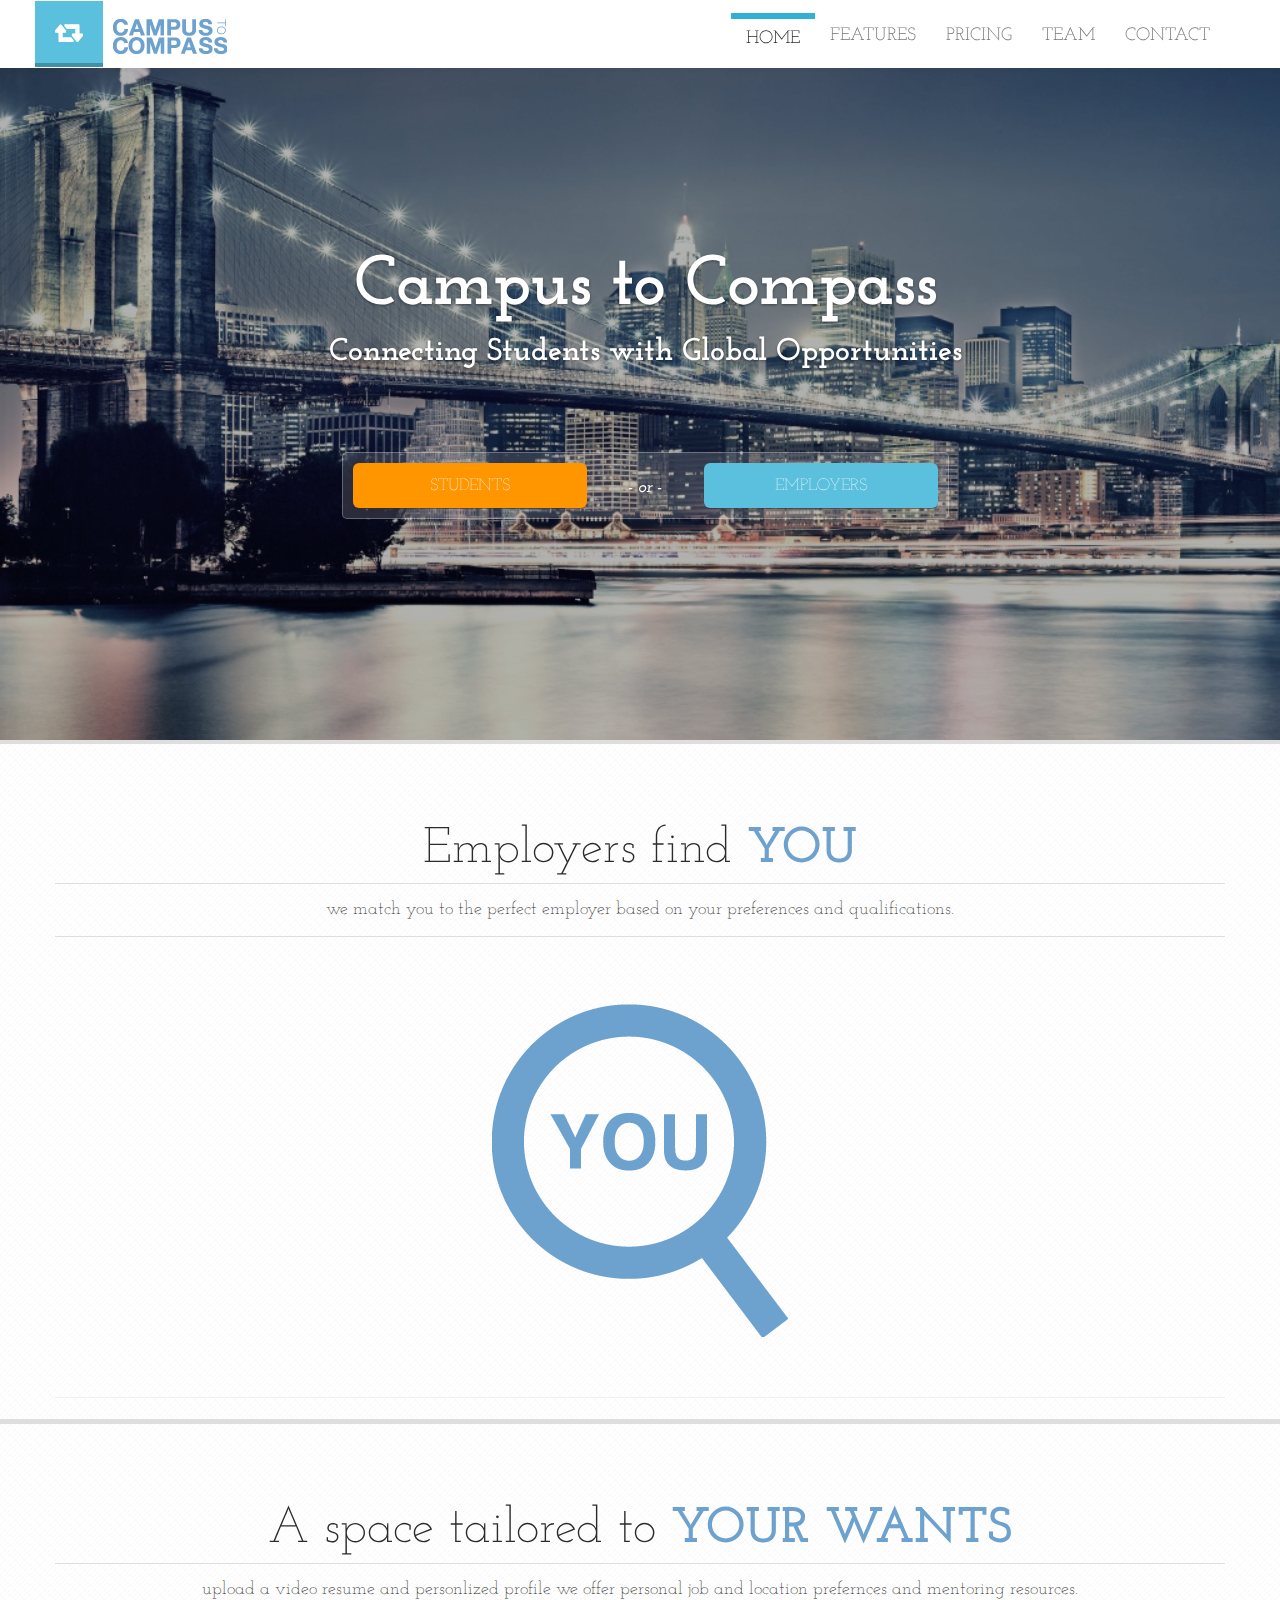
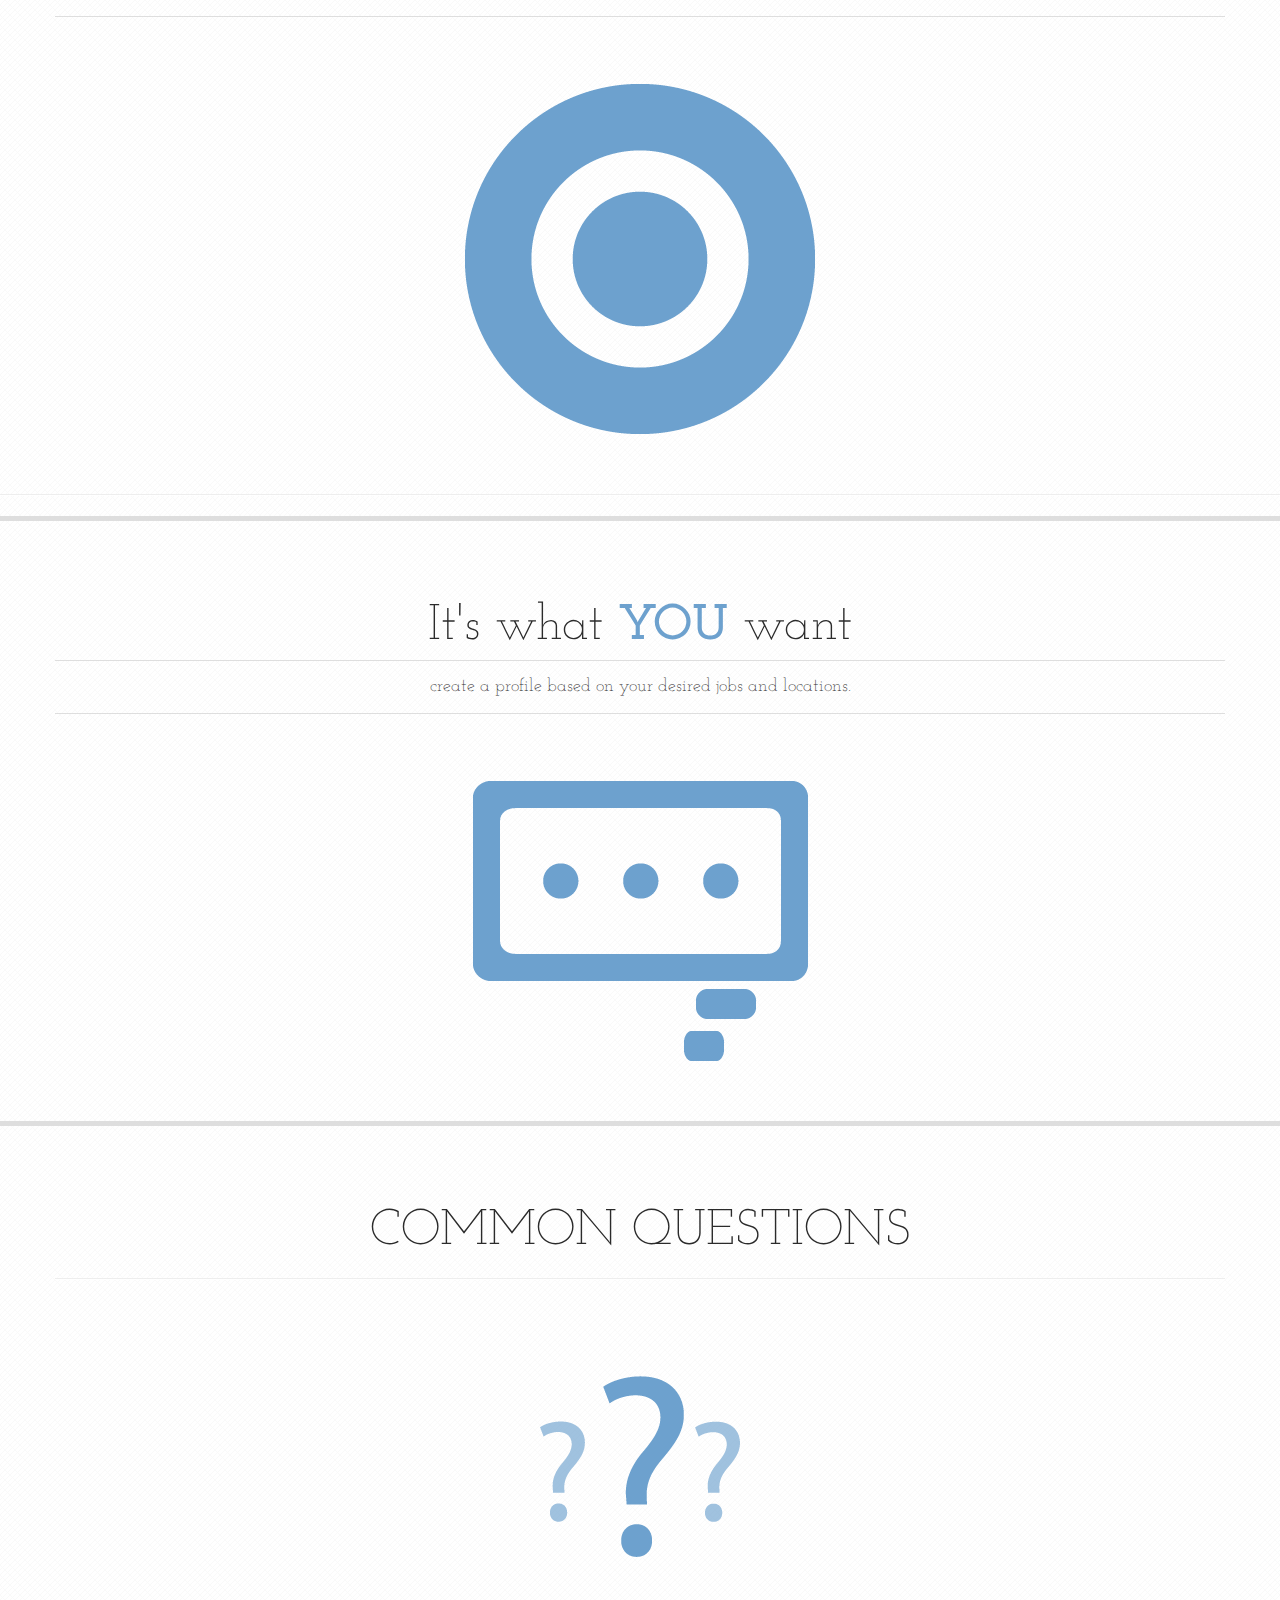
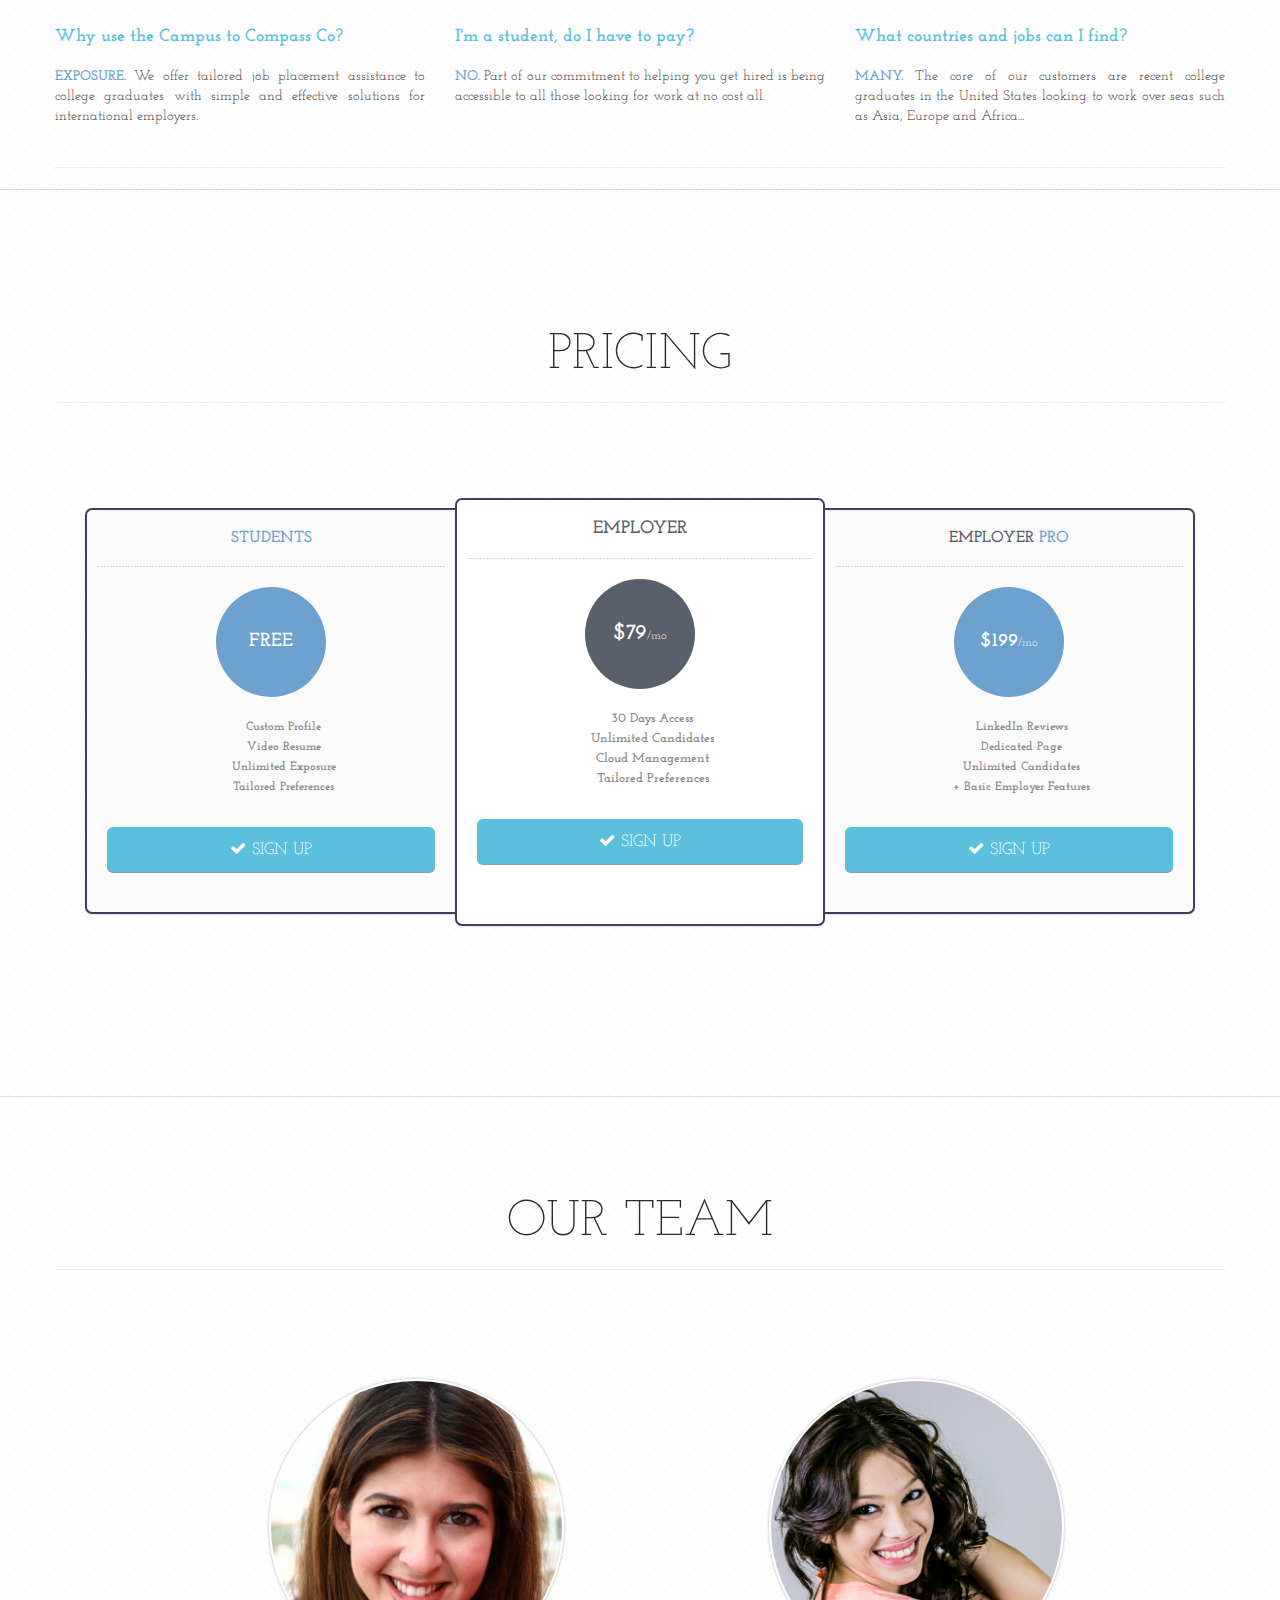
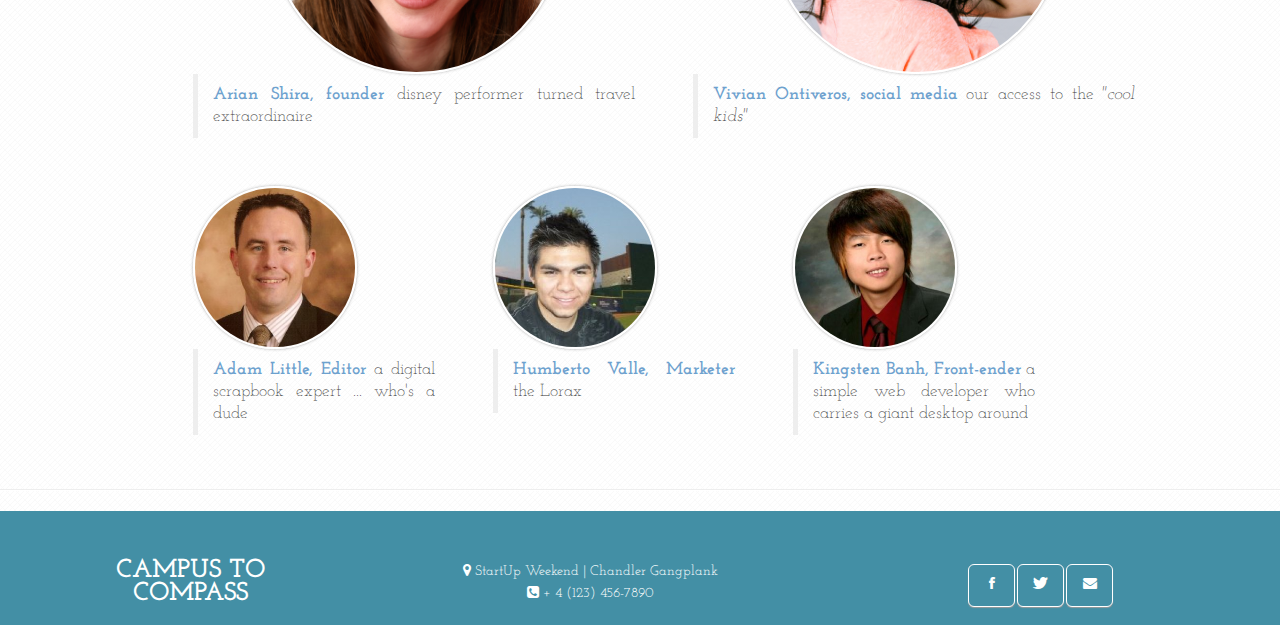
==== commit cabe6107: "update assest image" ====
--- a/index.html
+++ b/index.html
@@ -147,7 +147,7 @@
 				<!-- FEATURED IMAGE -->
 				<div class="row featured-image">
 					<div class="span12 text-center">
-						<img src="assets/img/findYou.svg" alt="responsive" />
+						<img src="assets/img/findYou.png" alt="responsive" />
 					</div>
 				</div> <!-- END FEATURED -->
 
@@ -175,7 +175,7 @@
 				<!-- FEATURED IMAGE -->
 				<div class="row featured-image">
 					<div class="span12 text-center">
-						<img src="assets/img/targetYou.svg" alt="responsive" />
+						<img src="assets/img/targetYou.png" alt="responsive" />
 					</div>
 				</div> <!-- END FEATURED -->
 			</div> <!-- END CONTAINER-->
@@ -205,7 +205,7 @@
 				<!-- FEATURED IMAGE -->
 				<div class="row featured-image">
 					<div class="span12 text-center">
-						<img src="assets/img/wants.svg" alt="responsive" />
+						<img src="assets/img/wants.png" alt="responsive" />
 					</div>
 				</div> <!-- END FEATURED -->
 			</div> <!-- END CONTAINER-->
@@ -231,7 +231,7 @@
 				<!-- FEATURED IMAGE -->
 				<div class="row featured-image">
 					<div class="span12 text-center">
-						<img src="assets/img/questions.svg" alt="responsive" />
+						<img src="assets/img/questions.png" alt="responsive" />
 						<br>
 						<br>
 						<br>
